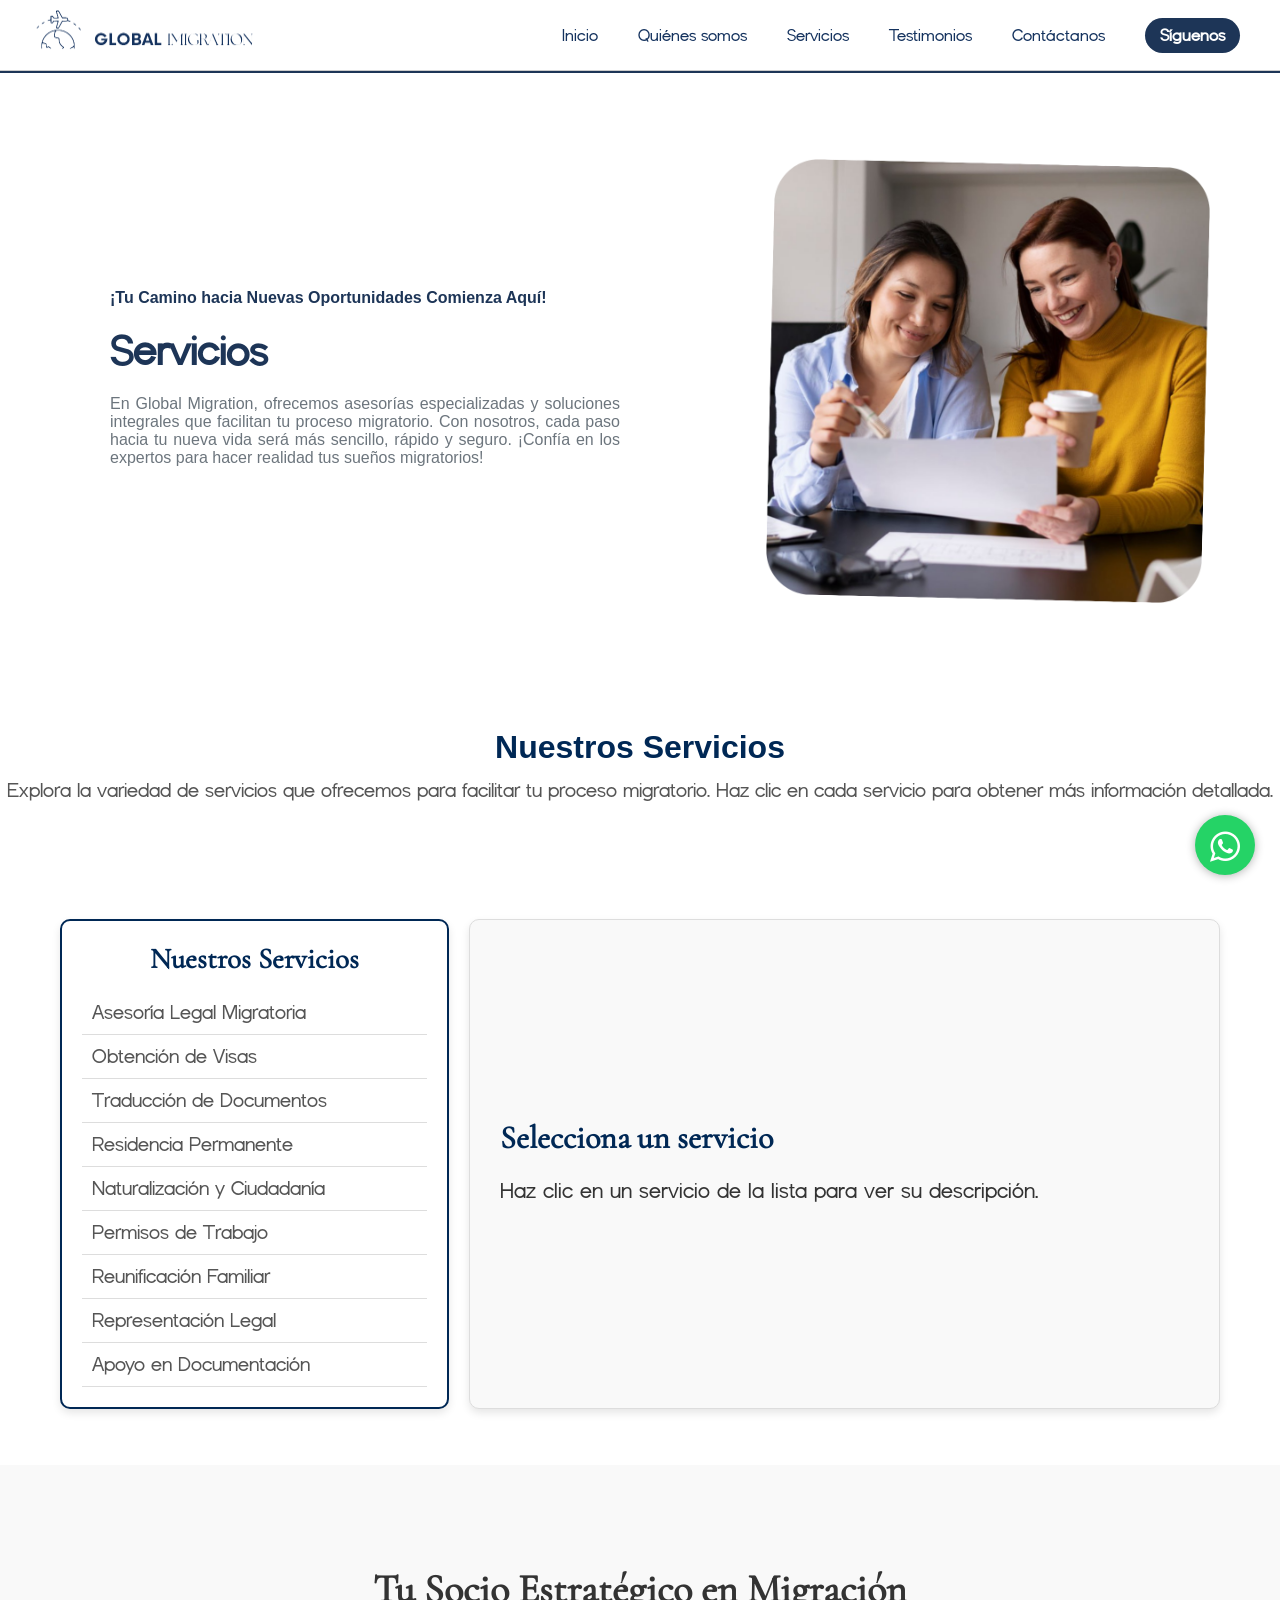
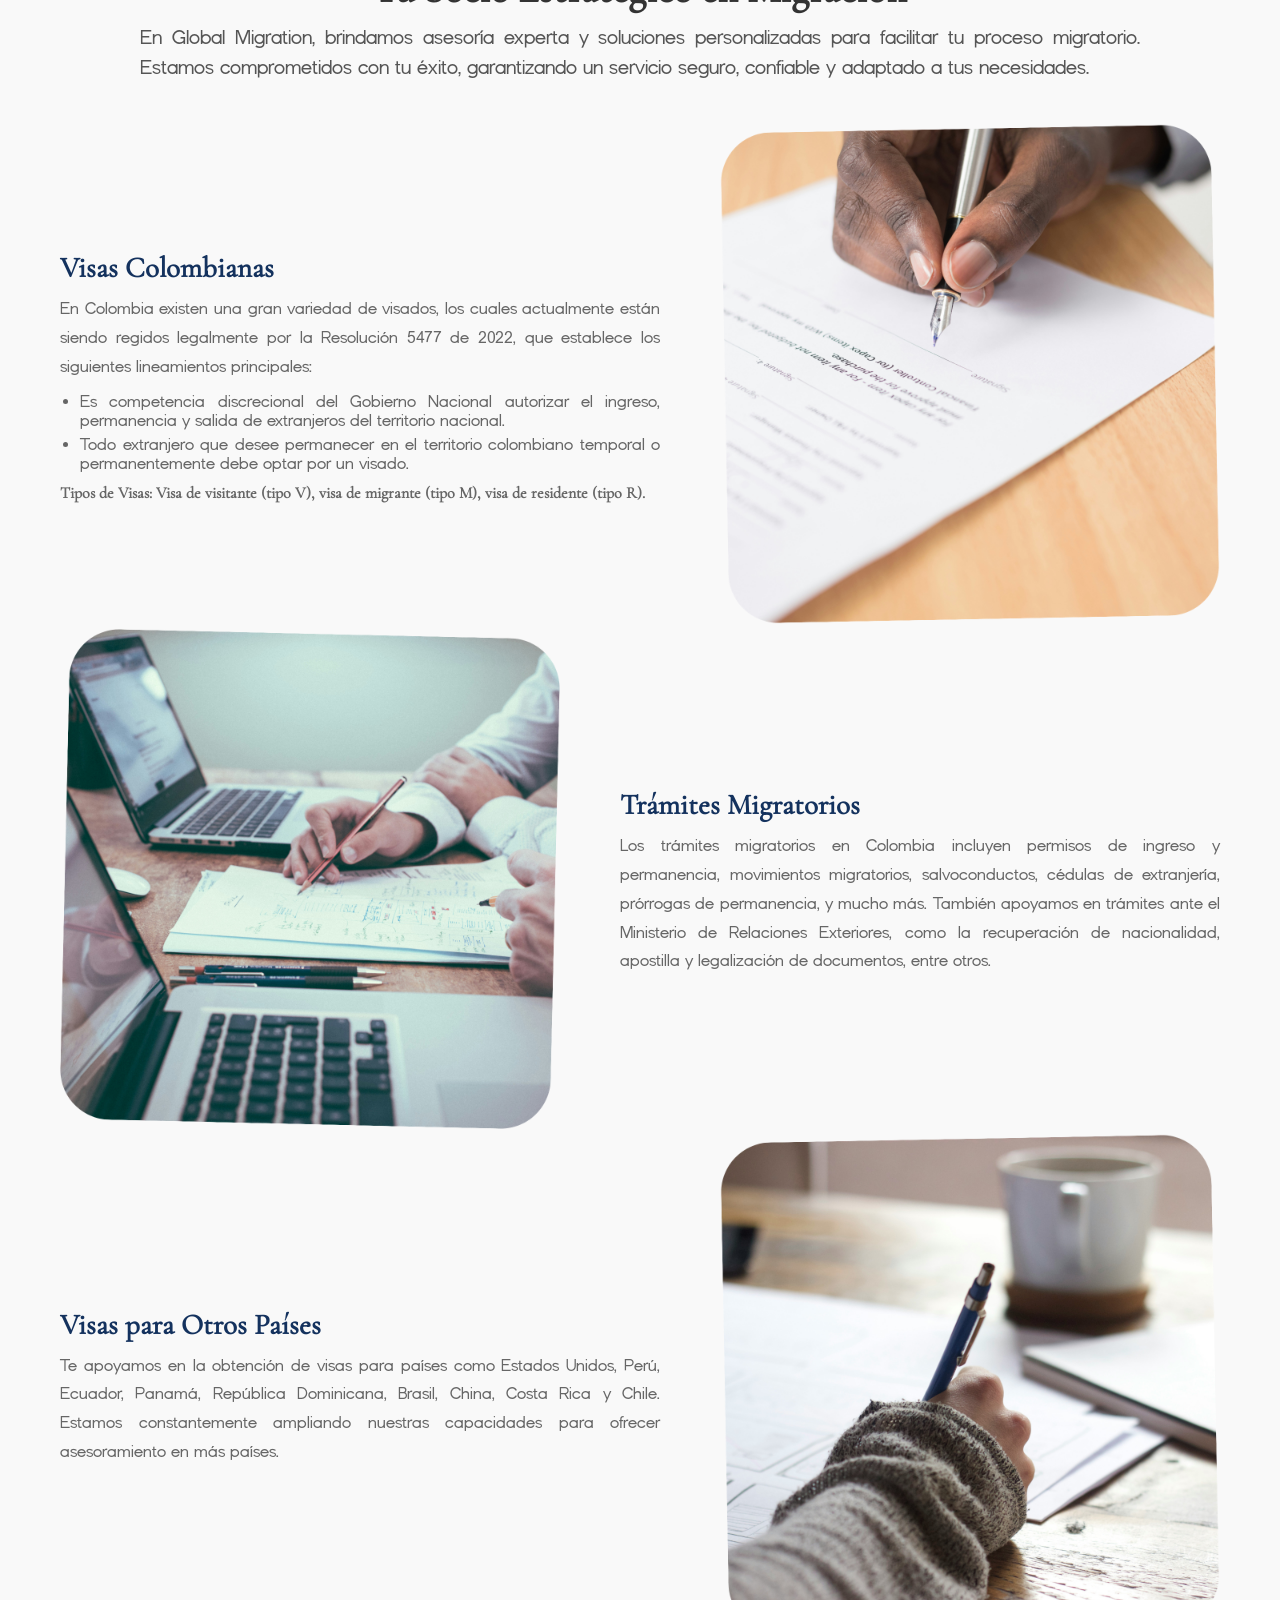
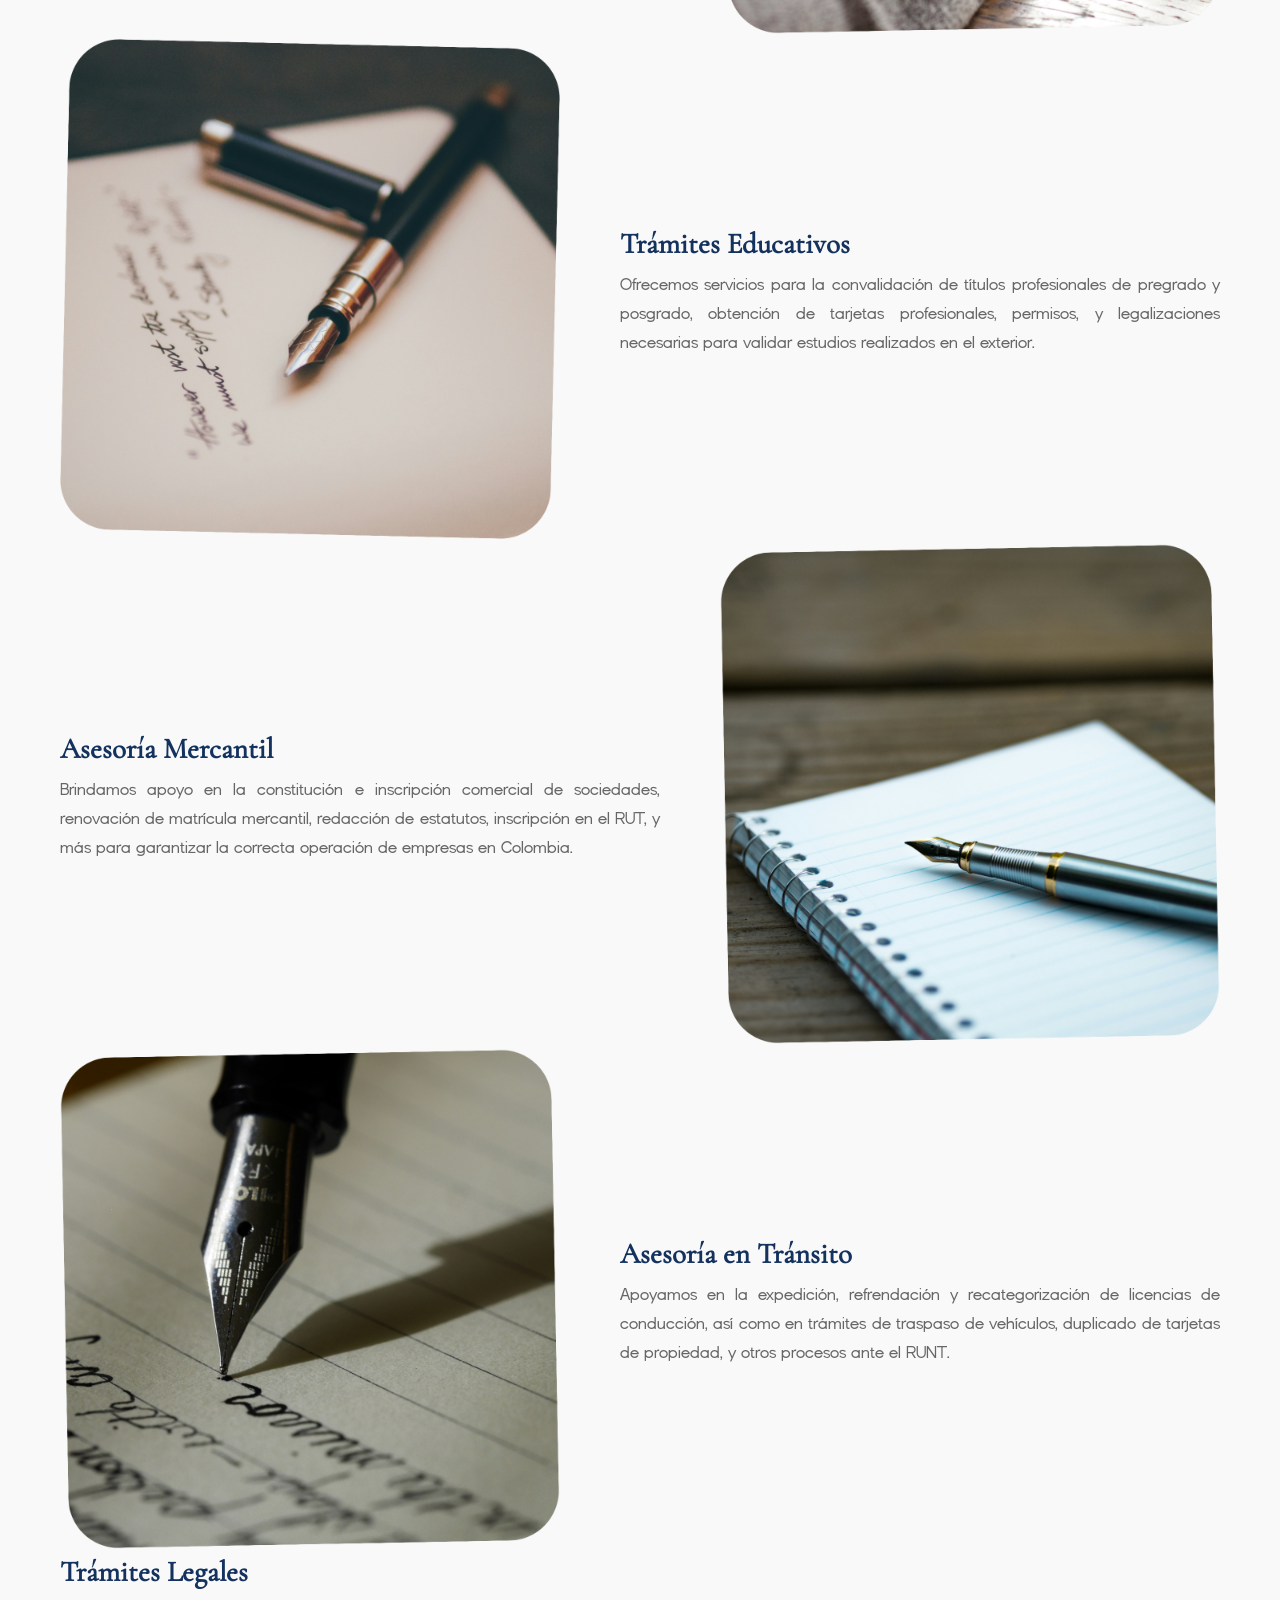
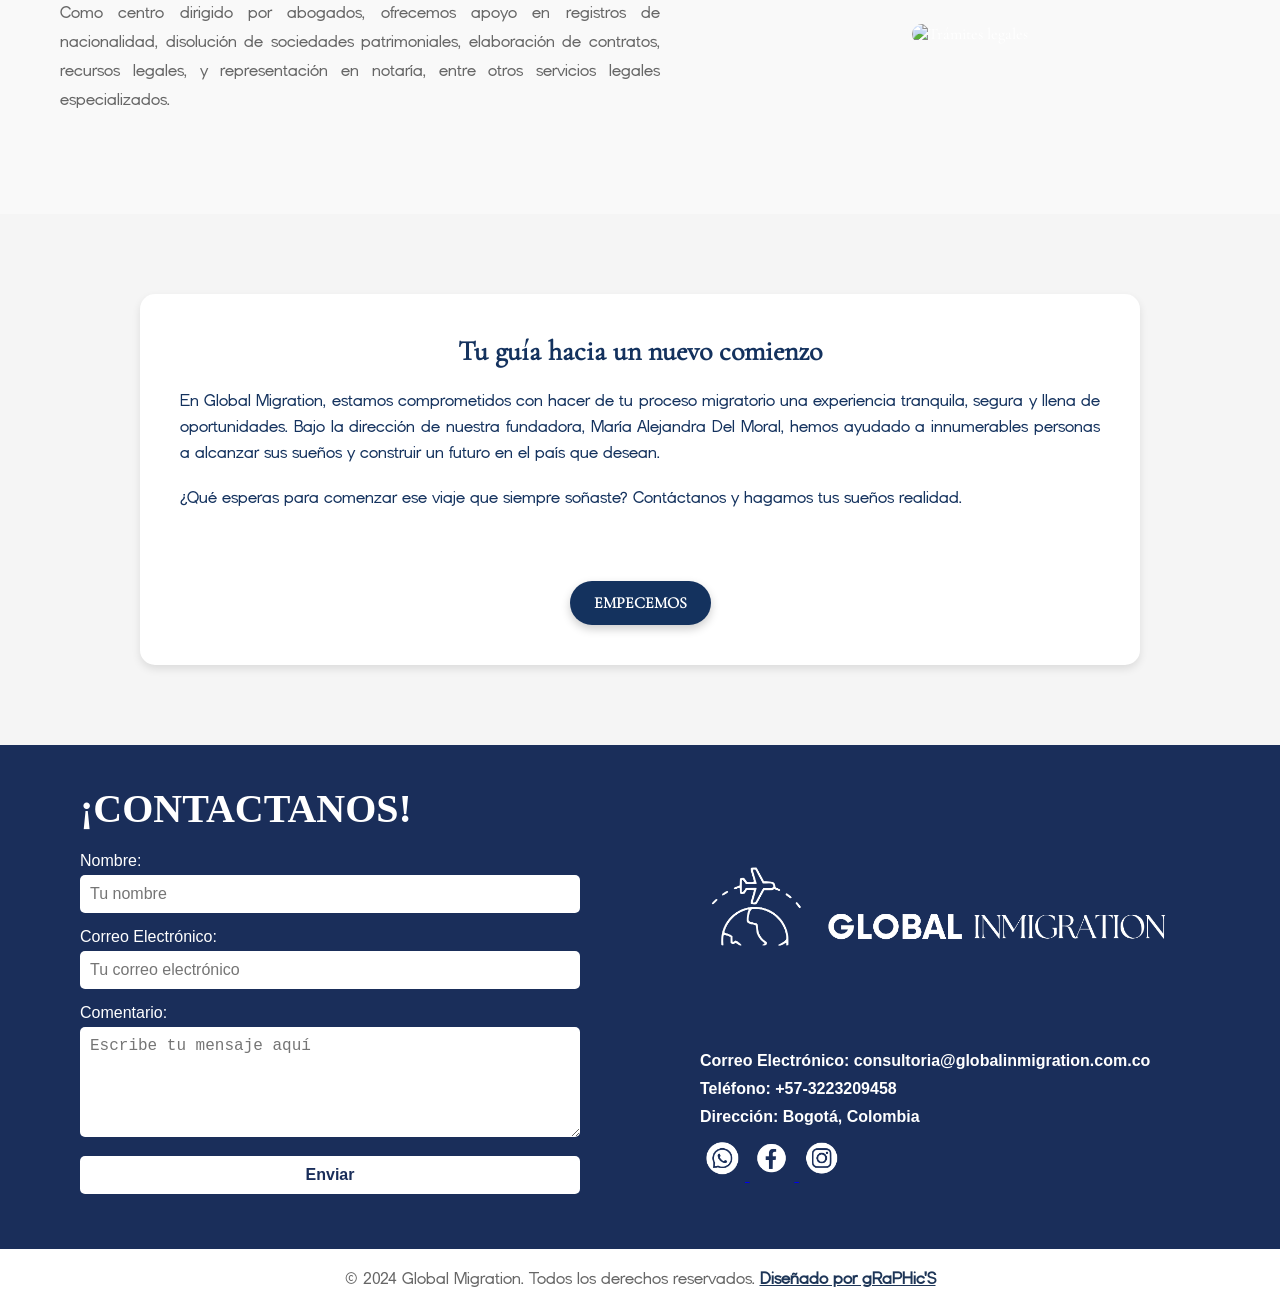
==== GLOBAL-IMIGRATION-main-front/servicio.html @ 71588ff1 "Add files via upload" ====
<!DOCTYPE html>
<html lang="es">
<head>
    <meta charset="UTF-8">
    <meta name="viewport" content="width=device-width, initial-scale=1.0">
    <title>Global Imigration</title>
    <link rel="stylesheet" href="./assets/servicio.css">
    <link rel="stylesheet" href="./assets/ws.css">
    <link rel="stylesheet" href="https://maxcdn.bootstrapcdn.com/font-awesome/4.5.0/css/font-awesome.min.css">
</head>
<body>
    <header>
        <nav class="navbar">
            <!-- Logo -->
            <div class="logo">
                <img href="./index.html" src="./assets/img/Logo.png" alt="Logo de Global Migration">
            </div>
    
            <!-- Icono del menú hamburguesa -->
            <div class="menu-icon" id="menu-icon">
                <span class="bar"></span>
                <span class="bar"></span>
                <span class="bar"></span>
            </div>
    
            <!-- Menú de navegación -->
            <ul class="nav-links" id="nav-links">
                <li><a href="./index.html">Inicio</a></li>
                <li><a href="./somos.html">Quiénes somos</a></li>
                <li><a href="./servicio.html">Servicios</a></li>
                <li><a href="./testimonio.html">Testimonios</a></li>
                <li><a href="./contacto.html">Contáctanos</a></li>
                <!-- Botón "Síguenos" dentro del menú -->
                <li>
                    <a href="https://www.instagram.com/globalinmigration.2018/" class="btn-follow">Síguenos</a>
                </li>
            </ul>            
        </nav>
    </header>
    
    

    <script>
        // Activar y desactivar el menú hamburguesa
        const menuIcon = document.getElementById('menu-icon');
        const navLinks = document.querySelector('.nav-links'); // Selección por clase

        menuIcon.addEventListener('click', () => {
            navLinks.classList.toggle('active'); // Activa el menú
            menuIcon.classList.toggle('open'); // Añade la animación de las barras
        });
    </script>
    
    <a href="https://api.whatsapp.com/message/55MZQV6EBFD6B1?autoload=1&app_absent=0" class="btn-wsp" target="_blank">
        <i class="fa fa-whatsapp icono"></i>
    </a>
    <br></br>
    <!-- Sección de Inicio -->
    <section class="hero">
        <div class="hero-content-custom">
            <h3>¡Tu Camino hacia Nuevas Oportunidades Comienza Aquí!</h3>
            <h1>Servicios</h1>
            <div class="extra-text-bottom">
                En Global Migration, ofrecemos asesorías especializadas y soluciones integrales que facilitan tu proceso migratorio. Con nosotros, cada paso hacia tu nueva vida será más sencillo, rápido y seguro. ¡Confía en los expertos para hacer realidad tus sueños migratorios!

            </div>
        </div>
        <div class="hero-image">
            <img src="assets/img/servicionew1.png" alt="Avión y globo representando migración">
        </div>
    </section>
    <br></br>
    <br></br>
  
    <section id="nuestros-servicios" class="services-section">
        <!-- Título y descripción general -->
        <div class="services-intro">
            <h2 class="section-title">Nuestros Servicios</h2>
            <p class="section-description">
                Explora la variedad de servicios que ofrecemos para facilitar tu proceso migratorio. Haz clic en cada servicio para obtener más información detallada.
            </p>
        </div>
        <br></br>
        <br></br>
        <div class="container">
            <!-- Contenedor general -->
            <div class="services-wrapper">
                <!-- Lista de servicios (lado izquierdo) -->
                <div class="services-list">
                    <h2 class="list-title">Nuestros Servicios</h2>
                    <ul>
                        <li onclick="showService(1)">Asesoría Legal Migratoria</li>
                        <li onclick="showService(2)">Obtención de Visas</li>
                        <li onclick="showService(3)">Traducción de Documentos</li>
                        <li onclick="showService(4)">Residencia Permanente</li>
                        <li onclick="showService(5)">Naturalización y Ciudadanía</li>
                        <li onclick="showService(6)">Permisos de Trabajo</li>
                        <li onclick="showService(7)">Reunificación Familiar</li>
                        <li onclick="showService(8)">Representación Legal</li>
                        <li onclick="showService(9)">Apoyo en Documentación</li>
                    </ul>
                </div>
                <!-- Descripción del servicio (lado derecho) -->
                <div class="service-detail">
                    <h3 id="service-title">Selecciona un servicio</h3>
                    <p id="service-description">Haz clic en un servicio de la lista para ver su descripción.</p>
                </div>
            </div>
        </div>
        <br></br>
    </section>
    
    
    <script>
        // Información de los servicios
        const services = {
            1: {
                title: "Asesoría Legal Migratoria",
                description: "Ofrecemos orientación profesional en todos los aspectos legales relacionados con la migración. Nuestro equipo especializado analiza tu situación específica para brindarte las mejores opciones y acompañarte durante todo el proceso, asegurando que cumplas con los requisitos legales en cada etapa."
            },
            2: {
                title: "Obtención de Visas",
                description: "Te asistimos en la gestión de visas temporales o permanentes, ya sea para estudios, trabajo, turismo o residencia. Nos encargamos de guiarte en la recopilación de documentos necesarios, llenado de formularios y cumplimiento de normativas específicas de cada país."
            },
            3: {
                title: "Traducción de Documentos",
                description: "Proporcionamos traducción certificada y jurada de documentos esenciales como actas de nacimiento, certificados académicos, contratos laborales y más. Garantizamos la precisión y validez de las traducciones para que sean aceptadas por las autoridades migratorias y otros organismos."
            },
            4: {
                title: "Residencia Permanente",
                description: "Te guiamos a través de todos los pasos para obtener la residencia permanente en tu país de destino. Analizamos tus circunstancias personales para ayudarte a elegir el programa más adecuado, preparar la documentación requerida y superar posibles obstáculos legales."
            },
            5: {
                title: "Naturalización y Ciudadanía",
                description: "Te apoyamos en el proceso para convertirte en ciudadano del país que has elegido como tu nuevo hogar. Esto incluye asistencia con exámenes de ciudadanía, entrevistas y preparación de la documentación necesaria, asegurando que cumplas con todos los requisitos legales."
            },
            6: {
                title: "Permisos de Trabajo",
                description: "Te ayudamos a gestionar permisos de trabajo que te permitan ejercer legalmente tu profesión en otro país. Nos aseguramos de que cumplas con las normativas laborales vigentes y te apoyamos en la obtención de permisos específicos para tu sector o industria."
            },
            7: {
                title: "Reunificación Familiar",
                description: "Facilitamos el proceso para reunir a tus seres queridos en tu lugar de residencia. Te ayudamos a tramitar visas familiares, permisos especiales y cualquier requisito necesario para garantizar que puedas estar cerca de tu familia, sin complicaciones legales."
            },
            8: {
                title: "Representación Legal",
                description: "Ofrecemos representación legal en procesos relacionados con migración, ya sea para apelaciones, audiencias o situaciones complejas. Nuestro equipo te protege y defiende tus intereses, asegurando un trato justo en cada procedimiento legal."
            },
            9: {
                title: "Apoyo en Documentación",
                description: "Te asistimos en la recopilación, preparación y presentación de documentos clave para tus trámites migratorios. Nos aseguramos de que toda la información cumpla con los requisitos oficiales, evitando errores que puedan retrasar o afectar el éxito de tu solicitud."
            }
        };
    
        // Función para mostrar el servicio seleccionado
        function showService(serviceId) {
            const serviceTitle = document.getElementById("service-title");
            const serviceDescription = document.getElementById("service-description");
    
            serviceTitle.textContent = services[serviceId].title;
            serviceDescription.textContent = services[serviceId].description;
        }
    </script>
    

    <section id="quienes-somos-nuevo" class="about-section">
        <div class="container">
            <!-- Título central -->
            <h2 class="section-title">Tu Socio Estratégico en Migración</h2>
            <!-- Descripción corta -->
            <p class="section-description">
                En Global Migration, brindamos asesoría experta y soluciones personalizadas para facilitar tu proceso migratorio. Estamos comprometidos con tu éxito, garantizando un servicio seguro, confiable y adaptado a tus necesidades.
            </p>
            <br></br>
    
            <!-- Primera fila: VISAS COLOMBIANAS -->
            <div class="content-wrapper">
                <div class="text-content">
                    <h3>Visas Colombianas</h3>
                    <p>
                        En Colombia existen una gran variedad de visados, los cuales actualmente están siendo regidos legalmente por la Resolución 5477 de 2022, que establece los siguientes lineamientos principales:
                        <ul>
                            <li>Es competencia discrecional del Gobierno Nacional autorizar el ingreso, permanencia y salida de extranjeros del territorio nacional.</li>
                            <li>Todo extranjero que desee permanecer en el territorio colombiano temporal o permanentemente debe optar por un visado.</li>
                        </ul>
                        <strong>Tipos de Visas: Visa de visitante (tipo V), visa de migrante (tipo M), visa de residente (tipo R).</strong>
                    </p>
                </div>
                <div class="image-content">
                    <img src="assets/img/servicionew12.png" alt="Tipos de visas colombianas">
                </div>
            </div>
    
            <!-- Segunda fila: TRÁMITES MIGRATORIOS -->
            <div class="content-wrapper reverse-layout">
                <div class="image-content">
                    <img src="assets/img/servicionew13.png" alt="Trámites migratorios">
                </div>
                <div class="text-content">
                    <h3>Trámites Migratorios</h3>
                    <p>
                        Los trámites migratorios en Colombia incluyen permisos de ingreso y permanencia, movimientos migratorios, salvoconductos, cédulas de extranjería, prórrogas de permanencia, y mucho más.
                        También apoyamos en trámites ante el Ministerio de Relaciones Exteriores, como la recuperación de nacionalidad, apostilla y legalización de documentos, entre otros.
                    </p>
                </div>
            </div>
    
            <!-- Tercera fila: VISAS PARA OTROS PAÍSES -->
            <div class="content-wrapper">
                <div class="text-content">
                    <h3>Visas para Otros Países</h3>
                    <p>
                        Te apoyamos en la obtención de visas para países como Estados Unidos, Perú, Ecuador, Panamá, República Dominicana, Brasil, China, Costa Rica y Chile. Estamos constantemente ampliando nuestras capacidades para ofrecer asesoramiento en más países.
                    </p>
                </div>
                <div class="image-content">
                    <img src="assets/img/servicionew14.png" alt="Visas internacionales">
                </div>
            </div>
    
            <!-- Cuarta fila: TRÁMITES EDUCATIVOS -->
            <div class="content-wrapper reverse-layout">
                <div class="image-content">
                    <img src="assets/img/servicionew15.png" alt="Trámites educativos">
                </div>
                <div class="text-content">
                    <h3>Trámites Educativos</h3>
                    <p>
                        Ofrecemos servicios para la convalidación de títulos profesionales de pregrado y posgrado, obtención de tarjetas profesionales, permisos, y legalizaciones necesarias para validar estudios realizados en el exterior.
                    </p>
                </div>
            </div>
    
            <!-- Quinta fila: ASESORÍA MERCANTIL -->
            <div class="content-wrapper">
                <div class="text-content">
                    <h3>Asesoría Mercantil</h3>
                    <p>
                        Brindamos apoyo en la constitución e inscripción comercial de sociedades, renovación de matrícula mercantil, redacción de estatutos, inscripción en el RUT, y más para garantizar la correcta operación de empresas en Colombia.
                    </p>
                </div>
                <div class="image-content">
                    <img src="assets/img/servicionew16.png" alt="Asesoría mercantil">
                </div>
            </div>
    
            <!-- Sexta fila: ASESORÍA EN TRÁNSITO -->
            <div class="content-wrapper reverse-layout">
                <div class="image-content">
                    <img src="assets/img/servicionew17.png" alt="Asesoría en tránsito">
                </div>
                <div class="text-content">
                    <h3>Asesoría en Tránsito</h3>
                    <p>
                        Apoyamos en la expedición, refrendación y recategorización de licencias de conducción, así como en trámites de traspaso de vehículos, duplicado de tarjetas de propiedad, y otros procesos ante el RUNT.
                    </p>
                </div>
            </div>
    
            <!-- Séptima fila: TRÁMITES LEGALES -->
            <div class="content-wrapper">
                <div class="text-content">
                    <h3>Trámites Legales</h3>
                    <p>
                        Como centro dirigido por abogados, ofrecemos apoyo en registros de nacionalidad, disolución de sociedades patrimoniales, elaboración de contratos, recursos legales, y representación en notaría, entre otros servicios legales especializados.
                    </p>
                </div>
                <div class="image-content">
                    <img src="assets/img/servicionew18.png" alt="Trámites legales">
                </div>
            </div>
        </div>
    </section>
    
    
    <section id="nuestra-fundadora" class="founder-section">
        <div class="container">
            <!-- Contenedor de la tarjeta -->
            <div class="card-wrapper">
                <!-- Texto a la derecha -->
                <div class="card-text">
                    <h3>Tu guía hacia un nuevo comienzo</h3>
                    <p>
                        En Global Migration, estamos comprometidos con hacer de tu proceso migratorio una experiencia tranquila, segura y llena de oportunidades. Bajo la dirección de nuestra fundadora, María Alejandra Del Moral, hemos ayudado a innumerables personas a alcanzar sus sueños y construir un futuro en el país que desean.
                    </p>
                    <p>
                        ¿Qué esperas para comenzar ese viaje que siempre soñaste? Contáctanos y hagamos tus sueños realidad.
                    </p>
                    <br></br>
                    <a href="https://www.instagram.com/globalinmigration.2018/" class="btn-primary">Empecemos</a>
                </div>
            </div>
        </div>
    </section>

    <section id="footer">
        <div id="contac">
            <h2>¡CONTACTANOS!</h2>
            <form action="#" method="post">
                <label for="nombre">Nombre:</label>
                <input type="text" id="nombre" name="nombre" placeholder="Tu nombre" required>

                <label for="email">Correo Electrónico:</label>
                <input type="email" id="email" name="email" placeholder="Tu correo electrónico" required>

                <label for="mensaje">Comentario:</label>
                <textarea id="mensaje" name="mensaje" placeholder="Escribe tu mensaje aquí" rows="5"></textarea>

                <input type="submit" value="Enviar">
            </form>
        </div>
        <div class="info">
            <img src="./assets/img/global-logo-blanco.png" alt="Global Migration" class="logob">
            <h4>Correo Electrónico: consultoria@globalinmigration.com.co</h4>
            <h4>Teléfono: +57-3223209458</h4>
            <h4>Dirección: Bogotá, Colombia</h4>
        
            <!-- Enlaces a redes sociales -->
            <a href="https://api.whatsapp.com/message/55MZQV6EBFD6B1?autoload=1&app_absent=0" target="_blank">
                <img src="./assets/img/ws.png" alt="WhatsApp" class="ico">
            </a>
            <a href="https://www.facebook.com/globalinmigration" target="_blank">
                <img src="./assets/img/fb.png" alt="Facebook" class="ico">
            </a>
            <a href="https://www.instagram.com/globalinmigration.2018/" target="_blank">
                <img src="./assets/img/ig.png" alt="Instagram" class="ico">
            </a>
        </div>
    </section>


    <!-- Nueva sección con fondo blanco para el copyright -->
    <section id="footer-copyright">
        <div class="footer-content">
            <p>&copy; 2024 Global Migration. Todos los derechos reservados. <a href="https://www.instagram.com/graphics.its/" target="_blank">Diseñado por gRaPHic'S</a></p>
        </div>
    </section>

</body>
</html>
---- GLOBAL-IMIGRATION-main-front/assets/servicio.css ----
@font-face {
    font-family: "titulos";
    src: url("./fonts/newtitle/MaximaNouva-Regular-BF66ecec96953e0.otf");
}
@font-face {
    font-family: "parrafos";
    src: url("../assets/fonts/newtitle/CormorantGaramond-Regular.ttf");
}

* {
    margin: 0;
    padding: 0;
    box-sizing: border-box;
}

#contac{
    margin-top: 400px;
    margin-left: 155px;
}

.navbar {
    display: flex;
    justify-content: space-between;
    align-items: center;

    background-color: #fff;
    border-bottom: 1px solid #ccc;
    font-family: parrafos;
}
.logo {
    display: flex;
    align-items: center;
    margin-bottom: 10px;
}

.logo img {
    width: 250px;
    margin-right: 10px;
    margin-left: 15px;
}

.nav-links {
    list-style: none;
    display: flex;
    gap: 20px;
}

.nav-links li {
    display: inline;
}

.nav-links a {
    text-decoration: none;
    font-size: 16px;
    color: #14325e; /* Color azul oscuro */
    transition: color 0.3s ease;
    margin-right: 20px;
}

#home{
    display: flex;
    gap: 450px;
    margin: 50px 20px 20px 20px;
}


h1{
    margin-top: 150px;
    margin-left: 50px;
    text-align: center;
    color: #14325e;
    font-family: "titulos";
    src: url("./fonts/newtitle/MaximaNouva-Regular-BF66ecec96953e0.otf");
}
#home img{
    width: 400px;
    height: 400px;
}

/* Estilos generales */

/* Descripciones */
p, ul {
    font-family: "titulos";
    src: url("./fonts/newtitle/MaximaNouva-Regular-BF66ecec96953e0.otf");
    color: #ffffff;
    text-align: justify;
}

/* Titulos */
.container {
    font-family: "parrafos";
    src: url("../assets/fonts/newtitle/CormorantGaramond-Regular.ttf");
    color: #ffffff;
    max-width: 1200px;
    margin: 0 auto;
    padding: 20px;
}

/* Estilos de la barra de navegación */


.navbar .logo img {
    max-height: 50px;
}

/* Sección Quiénes Somos */
#quienes-somos {
    background: url('./img/fondoazul1.svg') no-repeat center center/cover;
    padding: 600px 0;
    
}


/* Sección Quiénes Somos imagenes una al lado de la otra*/
.our-values {
    text-align: left;
    padding: 0px;
    color: white;
}

.values-container {
    display: flex;
    justify-content: space-around;
    align-items: center;
    margin-top: 20px;
}

.value-item {
    flex-basis: 20%; /* O ajustar según sea necesario */
    text-align: center;
}

.value-item img {
    max-width: 600px; /* Ajusta el tamaño de las imágenes */

    margin-bottom: 10px;
}

.value-item p {
    font-size: 25px;
    font-weight: bold;
    text-align: center;
    margin: 10px;
}


/* Resto del código */
.follow-us {
    margin-bottom: 40px;
}

/* Titulos tamaño*/
.follow-us h2, .about-us h2, .our-values h3, .our-team h3, .our-services h3 {
    margin-bottom: 20px;
    font-size: 60px;
}



.social-links li a {
    color: #002855;
    text-decoration: none;
    font-weight: bold;
}

/* Descripciones tamaño*/
.about-us p {
    max-width: 1500px;
    margin: left;
    font-size: 25px;
}

.our-values, .our-team, .our-services {
    margin-bottom: 40px;
}

.our-values ul, .our-services ul {
    display: flex;
    justify-content: center;
    gap: 20px;
}

.our-team .team-member {
    text-align: center;
    margin-bottom: 10px;
}

.our-team .team-member strong {
    color: #ffffff;
}

/* Estilos para adaptabilidad móvil */
@media (max-width: 768px) {
    .navbar .nav-links {
        flex-direction: column;
        align-items: center;
    }

    .social-links, .our-values ul, .our-services ul {
        flex-direction: column;
    }
}


/* Cartas de los integrantes del equipo */ 
.our-team {
    text-align: left;
    padding: 20px;
    color: white;
}

.team-container {
    display: flex;
    flex-direction: column;
    gap: 40px;
}

.team-member {
    display: flex;
    align-items: center; /* Centra verticalmente */
    gap: 90px; /* Espacio entre la tarjeta y el texto */
}

.card1 {
    width: 290px;
    height: 404px;
    background: linear-gradient(10deg, rgb(52, 142, 233) 0%, #002855 100%);
    border-radius: 16px;
    box-shadow: 0 4px 30px rgba(0, 0, 0, 0.1);
    backdrop-filter: blur(10.5px);
    -webkit-backdrop-filter: blur(10.5px);
    border: 1px solid rgba(255, 255, 255, 0.3);
}

.top {
    background: rgba(255, 255, 255, 0.2);
    border-radius: 16px;
    box-shadow: 0 4px 30px rgba(0, 0, 0, 0.1);
    backdrop-filter: blur(10.5px);
    -webkit-backdrop-filter: blur(10.5px);
    border: 1px solid rgba(255, 255, 255, 0.3);
    width: 290px;
    height: 300px;
}

.top .title {
    color: #fff;
    font-weight: bolder;
    font-size: x-large;
    margin-left: 10px;
    margin-top: 90%;
}

.card1 .desc {
    color: #fff;
    opacity: 75%;
    font-size: small;
    font-weight: lighter;
    margin-left: 10px;
    margin-top: 2%;
}

/* Información a la derecha de la tarjeta */
.team-info {
    max-width: 500px; /* Ajusta el ancho del texto */
}

.team-info h4 {
    font-size: 24px;
    margin-bottom: 10px;
    color: #fff;
}

.team-info p {
    font-size: 20px;
    color: rgba(255, 255, 255, 0.75);
}

/* Sección de Nuestros Servicios */ 
.our-services {
    text-align: center;
    padding: 20px;
    color: #002855;
}

/* General card container styling */
.service-cards {
    display: flex;
    justify-content: space-between;
    flex-wrap: wrap;
    gap: 15px;
    padding: 20px;
}

/* Individual card styling */
.card2 {
    background-color: #f5f5f5;
    background: linear-gradient(10deg, #ffffff 0%, #ffffff 100%);
    border-radius: 10px;
    box-shadow: 0 4px 6px rgba(0, 0, 0, 0.387);
    padding: 10px 25px;
    text-align: center;
    width: 30%; /* Adjust the width for a rectangular shape */
    height: 215px; /* Set a fixed height */
    display: flex;
    flex-direction: row;
    align-items: center;
    justify-content: left;
    transition: transform 0.3s, box-shadow 0.3s;
    margin-bottom: 45px; /* Esto añade un espacio entre las filas */
}

/* Contenedor de las tarjetas */
.card-container {
    display: flex;
    flex-wrap: wrap;
    justify-content: space-between; /* Añade espacio entre las tarjetas */
    gap: 20px; /* Espacio entre las tarjetas */
    row-gap: 30px; /* Añade espacio entre las filas de tarjetas */
}


/* Image styling */
.card2 img {
    width: 100px;
    height: 100px;
    margin-bottom: 5px;
}

/* Text styling */
.card2 p {
    font-family: "titulos";
    src: url("./fonts/newtitle/MaximaNouva-Regular-BF66ecec96953e0.otf");
    padding: 15px;
    font-size: 20px;
    font-weight: 600;
    justify-content: center; /* Revisar */
    color: #002855;
}

/* Hover effect for cards */
.card2:hover {
    transform: translateY(-5px);
    box-shadow: 0 6px 12px rgba(0, 0, 0, 0.787);
}



/* Boton siguenos */ 

.button {
    font-family: "titulos";
    src: url("./fonts/newtitle/MaximaNouva-Regular-BF66ecec96953e0.otf");
    position: relative;
    transition: all 0.3s ease-in-out;
    box-shadow: 0px 10px 20px #002855;
    padding-block: 0.5rem;
    padding-inline: 1.25rem;
    background-color: #ffffff;
    border-radius: 9999px;
    display: flex;
    align-items: right;
    justify-content: right;
    color: #002855;
    gap: 10px;
    font-weight: bold;
    border: 3px solid #7e7e7e4d;
    outline: none;
    overflow: hidden;
    font-size: 20px;
    cursor: pointer;
    margin-top: -115px; /* Ajusta la distancia de el fondo azul con el boton */
  }
  
  .icon {
    width: 1010px;
    height: 24px;
    transition: all 0.3s ease-in-out;
  }
  
  .button:hover {
    transform: scale(1.05);
    border-color: rgba(106, 106, 106, 0.6);
  }
  
  .button:hover .icon {
    transform: translate(4px);
  }
  
  .button:hover::before {
    animation: shine 1.5s ease-out infinite;
  }
  
  .button::before {
    content: "";
    position: absolute;
    width: 100px;
    height: 100%;
    background-image: linear-gradient(
      120deg,
      rgba(108, 108, 108, 0) 30%,
      rgba(114, 114, 114, 0.8),
      rgba(131, 131, 131, 0) 70%
    );
    top: 0;
    left: -100px;
    opacity: 0.6;
  }

  
  @keyframes shine {
    0% {
      left: -100px;
    }
  
    60% {
      left: 100%;
    }
  
    to {
      left: 100%;
    }
  }

  /* Para ser responsive */ 
  
  /* Global Settings */
html {
    font-size: 16px;
}

/* Responsive for small devices */
@media (max-width: 768px) {
    .navbar {
        flex-direction: column;
        align-items: center;
    }

    .nav-links {
        flex-direction: column;
        gap: 10px;
        padding: 10px 0;
    }

    #home {
        flex-direction: column;
        align-items: center;
        gap: 30px;
    }

    #home img {
        width: 80%;
        height: auto;
    }

    h1 {
        font-size: 28px;
        text-align: center;
        margin-top: 20px;
    }

    .container {
        padding: 10px;
    }

    .service-box, .team-card {
        width: 100%;
        margin: 20px 0;
    }

    .services-grid {
        grid-template-columns: 1fr;
    }

    .team-container {
        flex-direction: column;
        align-items: center;
    }

    .button {
        font-size: 20px;
        padding: 8px 15px;
    }
}

/* Responsive for tablets and medium devices */
@media (min-width: 769px) and (max-width: 1024px) {
    .navbar {
        justify-content: space-between;
    }

    #home {
        flex-direction: row;
        gap: 100px;
    }

    .services-grid {
        grid-template-columns: repeat(2, 1fr);
    }

    .team-container {
        justify-content: center;
        gap: 20px;
    }

    .button {
        font-size: 22px;
    }
}

/* Responsive for larger screens */
@media (min-width: 1025px) {
    .navbar {
        justify-content: space-between;
    }

    .services-grid {
        grid-template-columns: repeat(3, 1fr);
    }

    .team-container {
        justify-content: space-around;
        gap: 40px;
    }

    .button {
        font-size: 25px;
    }
}

/* Estilos globales */
body {
    font-family: 'Arial', sans-serif;
    margin: 0;
    padding: 0;
    color: #1d3557;
  }
  
  header {
    background-color: #fff;
    border-bottom: 2px solid #1d3557;
  }
  
  nav {
    display: flex;
    justify-content: space-between;
    align-items: center;
    padding: 10px 20px;
  }
  
  .logo {
    display: flex;
    align-items: center;
    gap: 8px;
  }
  
  .logo img {
    height: 40px;
  }
  
  .menu {
    display: flex;
    list-style: none;
    gap: 15px;
  }
  
  .menu li a {
    text-decoration: none;
    color: #1d3557;
    font-weight: bold;
  }
  
  .follow-btn {
    display: flex;
    align-items: center;
  }
  
  .btn-follow {
    text-decoration: none;
    padding: 8px 15px;
    background-color: #1d3557; /* Fondo azul */
    color: #fff !important; /* Fuerza el texto blanco */
    border-radius: 50px;
    font-weight: bold;
    font-size: 14px;
    text-align: center; /* Asegura que el texto esté centrado */
}
  
  main {
    padding: 20px;
  }
  
  .hero {
    display: flex;
    justify-content: space-between;
    align-items: center;
    margin: 40px 0;
  }
  
  .hero-content-custom {
    max-width: 50%;
    padding-left: 50px; /* Ajusta este valor según necesites */
}
  
  .hero-content-custom h1 {
    font-size: 2.5em;
    color: #1d3557;
    margin: 10px 0;
  }
  
  .hero-content-custom h3 {
    font-size: 1em;
    font-weight: bold;
  }
  
  .hero-content-custom p {
    margin: 15px 0;
  }
  
  .hero-content-custom .btn-primary {
    padding: 10px 20px;
    background-color: #1d3557;
    color: #fff;
    border: none;
    border-radius: 5px;
    font-size: 16px;
    cursor: pointer;
  }
  
  .hero-content-custom .extra-text-top,
  .hero-content-custom .extra-text-bottom {
    font-size: 16px;
    color: #6c757d;
    margin: 10px 0;
  }
  
  .hero-image img {
    max-width: 100%;
    height: auto;
  }
  
  .about-us {
    padding: 200px 40px; /* Reduce el padding global */
    text-align: justify;
    color: #ffffff;
}

.about-us p {
    margin-bottom: 20px; /* Ajusta la separación entre párrafos */
    font-size: 20px;
    line-height: 1.8; /* Ajusta la altura de línea */
}

/* Estilos generales de la sección */
.about-section {
    padding: 80px 20px;
    background-color: #f9f9f9; /* Fondo suave */
    text-align: center;
}

.about-section .section-title {
    font-size: 2.5rem;
    font-weight: bold;
    color: #333;
    margin-bottom: 10px;
}

.about-section .section-description {
    font-size: 1.2rem;
    color: #555;
    margin-bottom: 40px;
    line-height: 1.6;
    max-width: 1000px; /* Limitar ancho para buena lectura */
    margin: 0 auto;
}

/* Contenedor del texto e imagen */
.content-wrapper {
    display: flex;
    flex-wrap: wrap;
    align-items: center;
    justify-content: space-between;
    gap: 20px;
}

/* Texto alineado a la izquierda */
.text-content {
    flex: 1;
    text-align: left;
    max-width: 600px;
}

.text-content h3 {
    font-size: 1.8rem;
    color: #14325e;
    margin-bottom: 10px;
}

.text-content p {
    font-size: 1rem;
    color: #666;
    line-height: 1.8;
}

/* Imagen alineada a la derecha */
.image-content {
    flex: 1;
    max-width: 500px;
}

.image-content img {
    width: 100%;
    border-radius: 10px;

}

/* Estilos generales de la sección */
.founder-section {
    padding: 60px 20px;
    background-color: #f5f5f5;
    text-align: center;
}

.founder-section .section-title {
    font-size: 2.5rem;
    font-weight: bold;
    color: #333;
    margin-bottom: 10px;
}

.founder-section .section-description {
    font-size: 1.2rem;
    color: #555;
    margin-bottom: 40px;
    line-height: 1.6;
    max-width: 800px;
    margin: 0 auto;
}

/* Estilos de la tarjeta */
.card-wrapper {
    display: flex;
    flex-wrap: wrap;
    align-items: center;
    background-color: #fff;
    box-shadow: 0 4px 8px rgba(0, 0, 0, 0.1);
    border-radius: 15px;
    overflow: hidden;
    max-width: 1000px;
    margin: 0 auto;
}

.card-image {
    flex: 1;
    max-width: 400px;
}

.card-image img {
    width: 100%;
    height: auto;
    border-radius: 0 15px 15px 0; /* Esquinas redondeadas solo en los lados internos */
}

.card-text {
    flex: 2;
    padding: 20px;
    text-align: left;
}

.card-text h3 {
    font-size: 1.8rem;
    color: #333;
    margin-bottom: 10px;
}

.card-text p {
    font-size: 1rem;
    color: #666;
    line-height: 1.8;
}


/* Estilos generales de la sección */
.contact-section {
    padding: 60px 20px;
    background-color: #f9f9f9;
    text-align: center;
}

.contact-section .section-title {
    font-size: 2.5rem;
    font-weight: bold;
    color: #333;
    margin-bottom: 10px;
}

.contact-section .section-description {
    font-size: 1.2rem;
    color: #555;
    margin-bottom: 40px;
    line-height: 1.6;
    max-width: 800px;
    margin: 0 auto;
}

/* Tarjeta de contacto */
.card-wrapper {
    display: flex;
    flex-wrap: wrap;
    gap: 20px;
    justify-content: space-between;
    background-color: #fff;
    box-shadow: 0 4px 8px rgba(0, 0, 0, 0.1);
    border-radius: 15px;
    padding: 20px;
    max-width: 1000px;
    margin: 0 auto;
}

/* Información de contacto */
.contact-info {
    flex: 1;
    text-align: left;
    padding: 10px 20px;
}

.contact-info h3 {
    font-size: 1.8rem;
    color: #333;
    margin-bottom: 15px;
}

.contact-info p {
    font-size: 1rem;
    color: #666;
    line-height: 1.8;
    margin: 5px 0;
}

/* Formulario de contacto */
.contact-form {
    flex: 1;
    padding: 10px 20px;
}

.contact-form h3 {
    font-size: 1.8rem;
    color: #333;
    margin-bottom: 15px;
}

.contact-form form {
    display: flex;
    flex-direction: column;
    gap: 15px;
}

.contact-form input,
.contact-form textarea {
    width: 100%;
    padding: 10px;
    border: 1px solid #ddd;
    border-radius: 5px;
    font-size: 1rem;
}

.contact-form button {
    padding: 10px 20px;
    background-color: #007bff;
    color: #fff;
    font-size: 1rem;
    border: none;
    border-radius: 5px;
    cursor: pointer;
    transition: background-color 0.3s ease;
}

.contact-form button:hover {
    background-color: #0056b3;
}


/* Estilo general del footer */
#footer {
    background-color: #1A2E5A; /* Azul oscuro */
    color: #ffffff; /* Texto blanco */
    padding: 40px 20px;
    display: flex;
    justify-content: space-around;
    flex-wrap: wrap;
}

/* Sección de formulario de contacto */
#contac {
    flex: 1;
    max-width: 500px;
    margin: 0 20px;
}

#contac h2 {
    font-size: 2.5rem;
    font-weight: bold;
    margin-bottom: 20px;
    text-align: left;
    font-family: 'Georgia', serif;
}

#contac form label {
    font-size: 1rem;
    margin-bottom: 5px;
    display: block;
    font-family: 'Arial', sans-serif;
}

#contac form input,
#contac form textarea {
    width: 100%;
    padding: 10px;
    margin-bottom: 15px;
    border: none;
    border-radius: 5px;
    font-size: 1rem;
}

#contac form input[type="submit"] {
    background-color: #ffffff;
    color: #1A2E5A;
    font-weight: bold;
    padding: 10px 20px;
    border: none;
    border-radius: 5px;
    cursor: pointer;
    transition: background-color 0.3s ease;
}

#contac form input[type="submit"]:hover {
    background-color: #d1d1d1;
}

/* Sección de información de contacto */
.info {
    flex: 1;
    max-width: 500px;
    margin: 0 20px;
    text-align: left;
}

.info h4 {
    font-size: 1rem;
    margin-bottom: 10px;
    font-family: 'Arial', sans-serif;
}

/* Logo principal dentro del footer */
.logob {
    width: 500px; /* Tamaño aumentado del logo */
    margin-bottom: 30px; /* Espaciado adicional debajo del logo */
}


.ico {
    width: 35px;
    margin: 5px;
    cursor: pointer;
}

/* Ajuste responsivo */
@media screen and (max-width: 768px) {
    #footer {
        flex-direction: column;
        align-items: center;
        text-align: center;
    }

    #contac {
        max-width: 100%;
        margin: 20px 0;
    }

    .info h4, .info img {
        text-align: center;
    }
}

/* Estilo para el título y la descripción de la sección */
.services-intro {
    text-align: center;
    margin-bottom: 20px;
    display: flex;
    flex-direction: column;
    align-items: center;
    justify-content: center;
}


.services-intro .section-title {
    font-size: 2rem;
    font-weight: bold;
    color: #002855; /* Azul de Global Immigration */
    margin-bottom: 10px;
}

.services-intro .section-description {
    font-size: 1.2rem;
    color: #555; /* Gris para un contraste suave */
    line-height: 1.6;
}

.services-wrapper {
    display: flex;
    gap: 20px;
    max-width: 1200px;
    width: 100%;
    align-items: stretch; /* Asegura que ambos rectángulos mantengan proporciones */
}

.services-list {
    flex: 1; /* Mantiene un tamaño proporcional más pequeño */
    background-color: #ffffff;
    border: 2px solid #002855; /* Azul de Global Migration */
    border-radius: 10px;
    padding: 20px;
    box-shadow: 0 4px 8px rgba(0, 0, 0, 0.1);
    display: flex;
    flex-direction: column;
    justify-content: space-between; /* Espaciado uniforme en el contenido */
}

.services-list .list-title {
    font-size: 1.8rem;
    margin-bottom: 15px;
    color: #002855;
    text-align: center;
}

.services-list ul {
    list-style: none;
    padding: 0;
    margin: 0;
    flex-grow: 1; /* Asegura que la lista ocupe espacio proporcional */
}

.services-list li {
    font-size: 1.2rem;
    color: #555555;
    padding: 10px;
    cursor: pointer;
    transition: background-color 0.3s, color 0.3s;
    border-bottom: 1px solid #ddd;
}

.services-list li:hover {
    background-color: #002855;
    color: #ffffff;
}

.service-detail {
    flex: 2; /* Aumenta el ancho del rectángulo de las descripciones */
    background-color: #f9f9f9;
    border-radius: 10px;
    padding: 30px; /* Más espacio interno para comodidad de lectura */
    box-shadow: 0 4px 8px rgba(0, 0, 0, 0.1);
    border: 1px solid #ddd;
    display: flex;
    flex-direction: column;
    justify-content: center; /* Centra el contenido verticalmente */
}

.service-detail h3 {
    font-size: 2rem; /* Título más prominente */
    color: #002855;
    margin-bottom: 15px;
}

.service-detail p {
    font-size: 1.3rem; /* Letra más grande para mejor lectura */
    line-height: 1.8;
    color: #333333;
}


/* Contenedor principal */
.hero {
    display: flex;
    justify-content: space-between; /* Espaciado uniforme entre el texto y la imagen */
    align-items: center;
    margin: 40px auto; /* Espaciado superior e inferior con centrado */
    max-width: 1200px; /* Limitar el ancho total de la sección */
    padding: 0 20px; /* Espaciado interno a los lados */
}

/* Estilos para el contenido */
.hero-content-custom {
    max-width: 50%; /* Ocupa el 50% del ancho disponible */
    text-align: justify; /* Justifica el texto */
    padding-right: 20px; /* Espaciado derecho para separar de la imagen */
}

.hero-content-custom h1 {
    font-size: 2.5em; /* Ajuste del tamaño del título */
    color: #1d3557; /* Color del título */
    text-align: justify; /* Justifica el texto */
    margin: 20px 0; /* Margen para separación superior/inferior */
}

.hero-content-custom p {
    font-size: 1em; /* Tamaño del texto del párrafo */
    line-height: 1.6; /* Espaciado entre líneas */
    color: #333; /* Color gris oscuro para mayor legibilidad */
    margin: 10px 0; /* Separación entre párrafos */
}

/* Botón de acción */
.hero-content-custom .btn-primary {
    padding: 12px 24px; /* Tamaño del botón */
    background-color: #1d3557; /* Color azul oscuro */
    color: #fff; /* Texto blanco */
    border: none; /* Sin bordes */
    border-radius: 5px; /* Bordes redondeados */
    text-transform: uppercase; /* Texto en mayúsculas */
    font-size: 16px; /* Tamaño del texto */
    margin-top: 20px; /* Espaciado superior */
    cursor: pointer; /* Mano clickeable */
    transition: background-color 0.3s ease; /* Efecto de transición */
}

.hero-content-custom .btn-primary:hover {
    background-color: #457b9d; /* Color más claro al pasar el mouse */
}

/* Imagen */
.hero-image {
    max-width: 40%; /* Ocupa el 40% del ancho disponible */
}

.hero-image img {
    max-width: 100%; /* Imagen adaptada al contenedor */
    height: auto; /* Escala proporcional */
    border-radius: 10px; /* Bordes redondeados */
    padding: 10px; /* Espaciado interno */
}

.text-content ul {
    color: #666; /* Color gris para el texto */
    font-size: 1rem; /* Ajusta el tamaño del texto si es necesario */
    margin: 10px 0;
    padding-left: 20px; /* Sangría para que las viñetas se vean bien */
}

.text-content li {
    margin-bottom: 5px; /* Espaciado entre los elementos de la lista */
}

.text-content strong {
    color: #666; /* Gris para el texto dentro de <strong> */
}


/* Texto de la tarjeta */
.card-text {
    text-align: center; /* Centrar todo el contenido, incluido el botón */
}

.card-text h3 {
    font-size: 28px; /* Tamaño del título */
    color: #14325e; /* Color azul oscuro */
    font-weight: bold;
    margin-bottom: 20px;
}

.card-text p {
    font-size: 16px;
    color: #14325e; /* Texto azul oscuro */
    line-height: 1.6;
    margin-bottom: 20px;
    text-align: justify; /* Solo justificar el texto */
}

/* Botón */
.card-text .btn-primary {
    display: inline-block;
    background-color: #14325e; /* Azul oscuro */
    color: #ffffff; /* Texto blanco */
    padding: 12px 24px;
    font-size: 16px;
    font-weight: bold;
    border: none;
    border-radius: 25px; /* Botón redondeado */
    text-transform: uppercase; /* Texto en mayúsculas */
    cursor: pointer;
    transition: background-color 0.3s ease, transform 0.2s ease;
    box-shadow: 0px 4px 10px rgba(0, 0, 0, 0.2); /* Sombra para el botón */
    text-decoration: none; /* Sin subrayado */
    margin-top: 10px; /* Espaciado con los elementos superiores */
}

.card-text .btn-primary:hover {
    background-color: #0f2a4b; /* Azul más oscuro al pasar el mouse */
    transform: scale(1.05); /* Efecto de zoom leve */
}

/* Descripción debajo del título */
.services-description {
    color: #14325e; /* Azul oficial de Global Migration */
    font-size: 16px;
    line-height: 1.6;
    margin-bottom: 20px;
    text-align: justify;
}

.custom-button {
    display: inline-block;
    padding: 12px 24px;
    background-color: #1b3c69; /* Color azul oscuro */
    color: #fff;
    text-align: center;
    text-decoration: none;
    border-radius: 30px; /* Bordes redondeados */
    box-shadow: 0 4px 6px rgba(0, 0, 0, 0.1); /* Sombra */
    font-weight: bold;
    transition: background-color 0.3s ease, transform 0.3s ease;
}
.custom-button:hover {
    background-color: #13304f; /* Más oscuro al pasar el cursor */
    transform: translateY(-2px); /* Efecto de elevación */
}


#footer-copyright {
    background-color: #fff;
    padding: 20px 0;
    width: 100%;  /* Asegura que la sección ocupe todo el ancho */
    display: flex;
    justify-content: center;  /* Centra el contenido horizontalmente */
    align-items: center;      /* Centra el contenido verticalmente */
}

.footer-content p {
    color: #666;
    font-size: 1rem;
    margin: 0;
    text-align: center;  /* Asegura que el texto esté centrado dentro del contenedor */
}

.footer-content a {
    color: #1d3557;
    font-weight: bold;
}

.footer-content a:hover {
    text-decoration: underline;
}



/* Ajustes generales para mobile de aquí en adelante */
html {
    font-size: 16px;
}

/* Ajustes para pantallas pequeñas (móviles) */
@media (max-width: 768px) {
    /* Navbar */
    .navbar {
        flex-direction: row; /* Logo y menú en la misma fila */
        justify-content: space-between; /* Espacio entre logo y menú */
        align-items: center;
        padding: 10px 20px; /* Ajusta los márgenes laterales */
    }

    .navbar .logo {
        justify-content: flex-start; /* Alinea el logo a la izquierda */
        margin-right: auto; /* Empuja el resto del contenido hacia la derecha */
    }

    .navbar .logo img {
        /* No se modifica el tamaño del logo */
        display: block; /* Asegura su visibilidad */
    }

    /* Icono del menú hamburguesa */
    .menu-icon {
        display: flex; /* Asegura que el icono sea visible */
        flex-direction: column;
        justify-content: center;
        cursor: pointer;
        position: relative; /* Alineación precisa */
    }

    .menu-icon .bar {
        width: 25px;
        height: 3px;
        background-color: #14325e; /* Color del menú */
        margin: 5px 0;
        transition: transform 0.3s ease, opacity 0.3s ease;
    }

    /* Menú desplegable */
    .nav-links {
        display: none; /* Oculta el menú inicialmente */
    }
    
    .nav-links.active {
        display: flex;
        flex-direction: column;
        align-items: center;
        gap: 10px;
        background-color: white;
        padding: 10px 0;
        position: absolute;
        top: 70px;
        left: 0;
        width: 100%;
        box-shadow: 0 2px 10px rgba(0, 0, 0, 0.1);
        z-index: 1000;
    }
    

    .nav-links li {
        margin: 15px 0; /* Espaciado entre los enlaces */
    }

    .nav-links a {
        font-size: 18px; /* Tamaño del texto */
        color: #14325e;
        text-decoration: none;
    }

    /* Botón "Síguenos" */
    .follow-btn {
        margin-top: 20px;
        display: block;
    }

    .btn-follow {
        padding: 10px 20px;
        background-color: #14325e; 
        color: #fff;
        border-radius: 25px;
        font-size: 16px;
        font-weight: bold;
        text-decoration: none;
        text-align: center;
    }

    .btn-follow:hover {
        background-color: #1b4079;
    }


    /* Animaciones del icono del menú */
    .menu-icon.open .bar:nth-child(1) {
        transform: rotate(45deg);
        top: 8px;
    }

    .menu-icon.open .bar:nth-child(2) {
        opacity: 0;
    }

    .menu-icon.open .bar:nth-child(3) {
        transform: rotate(-45deg);
        top: -8px;
    }
}
---- GLOBAL-IMIGRATION-main-front/assets/ws.css ----
.btn-wsp{
    position:fixed;
    width:60px;
    height:60px;
    line-height: 63px;
    bottom:25px;
    right:25px;
    background:#25d366;
    color:#FFF;
    border-radius:50px;
    text-align:center;
    font-size:35px;
    box-shadow: 0px 1px 10px rgba(0,0,0,0.3);
    z-index:100;
    transition: all 300ms ease;
}
.btn-wsp:hover{
    background: #20ba5a;
}
@media only screen and (min-width:320px) and (max-width:768px){
    .btn-wsp{
        width:63px;
        height:63px;
        line-height: 66px;
	}
}
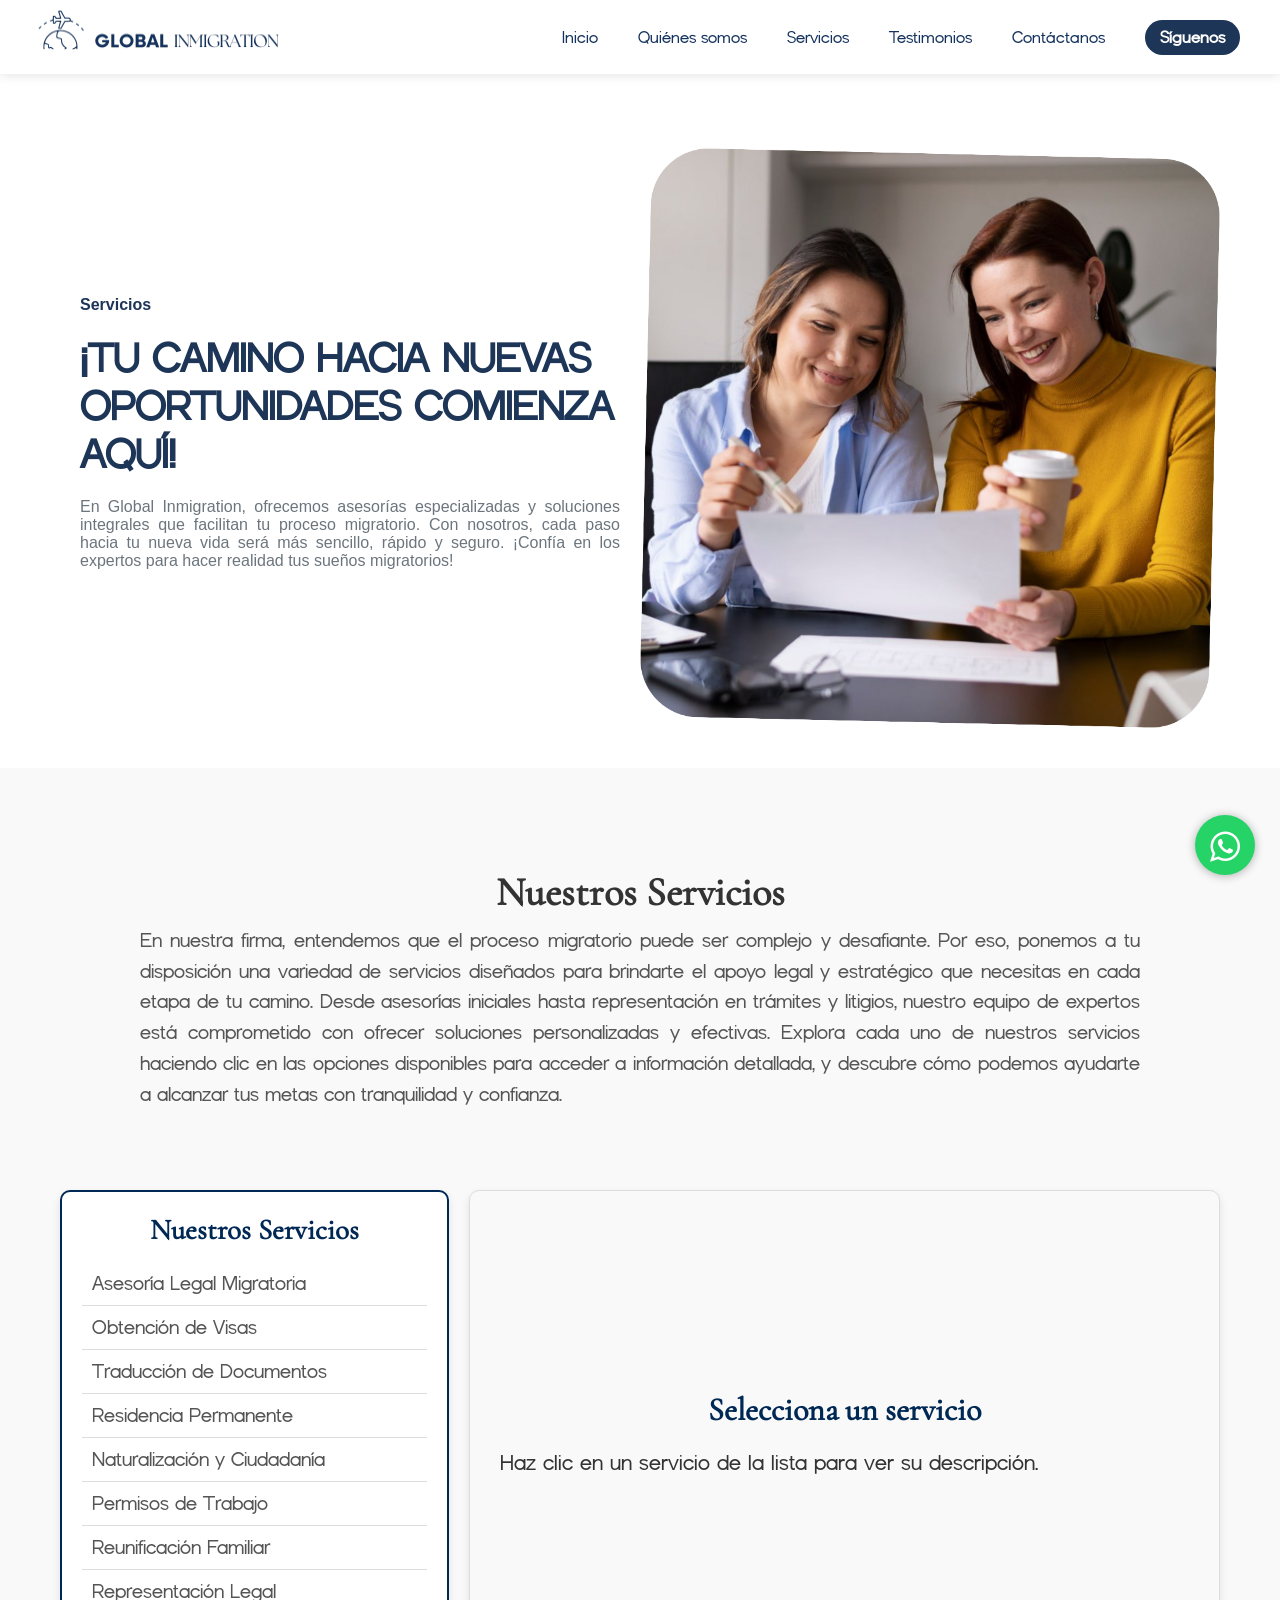
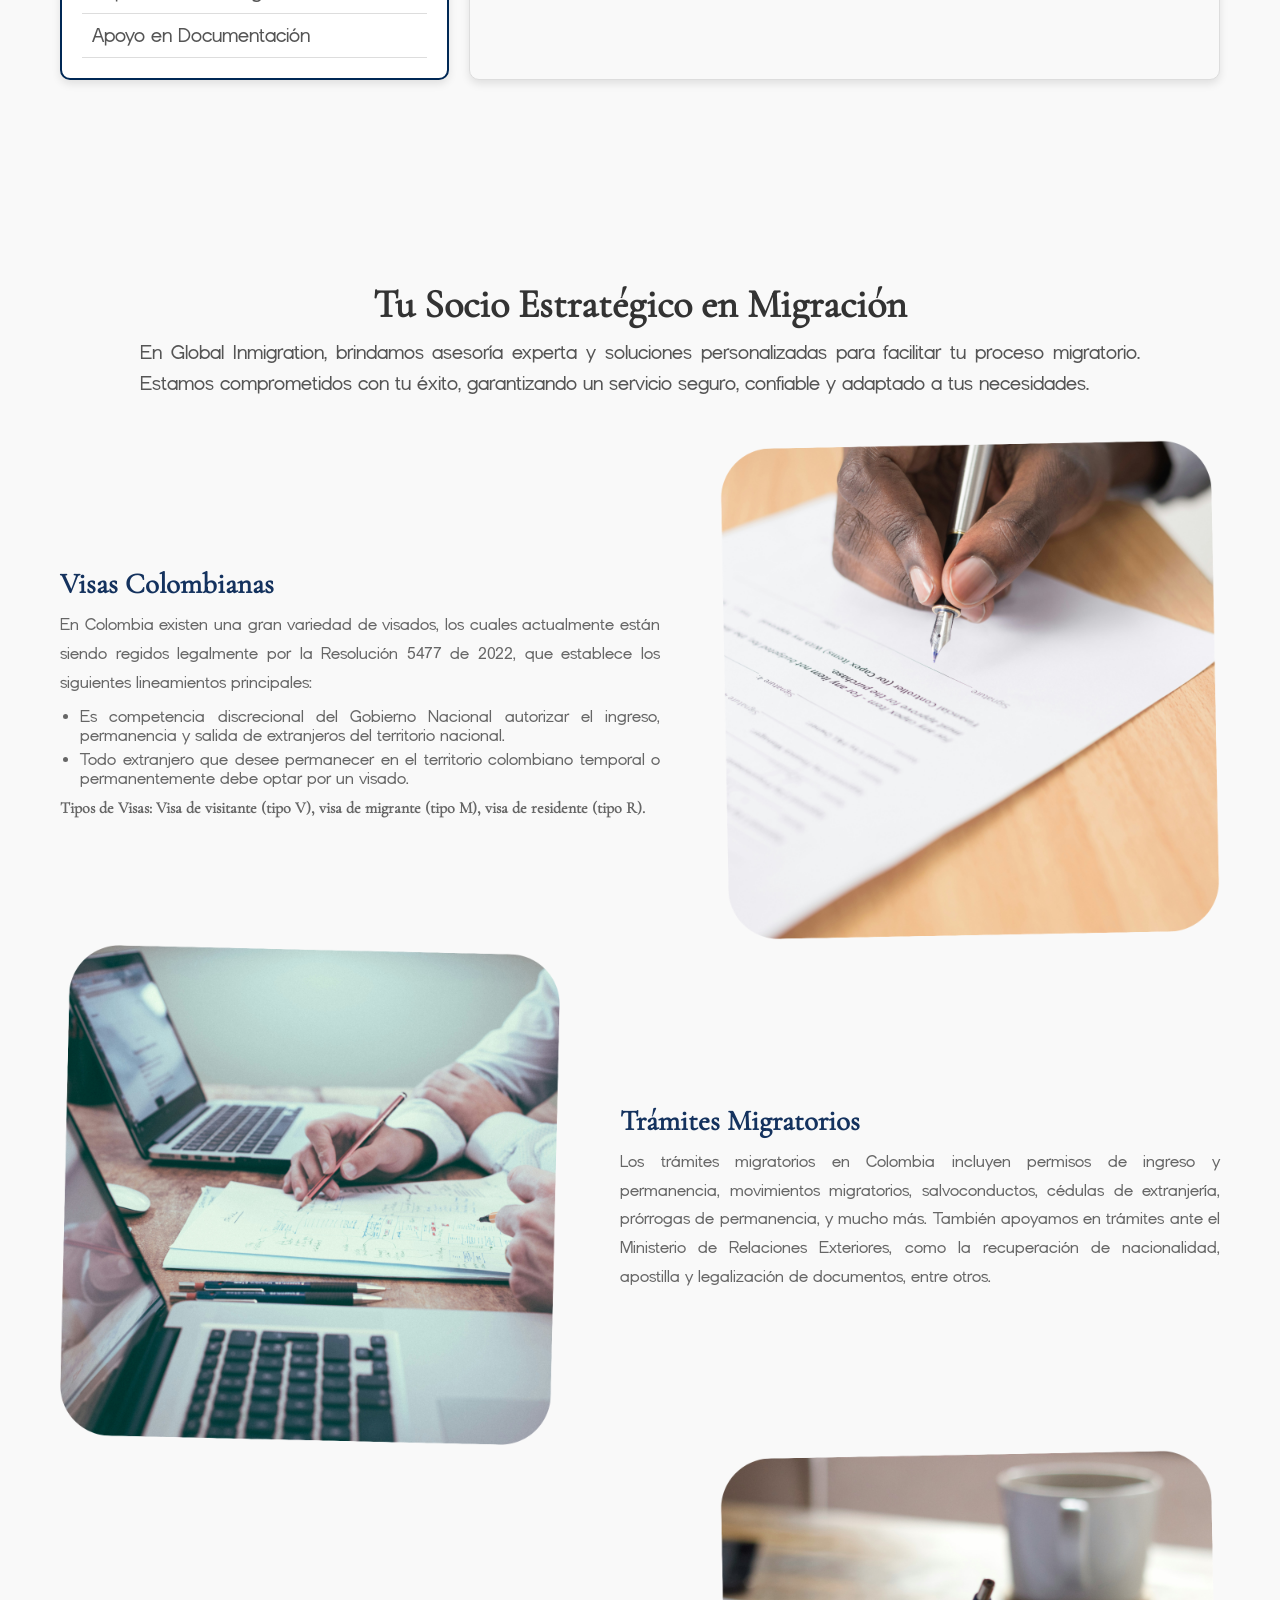
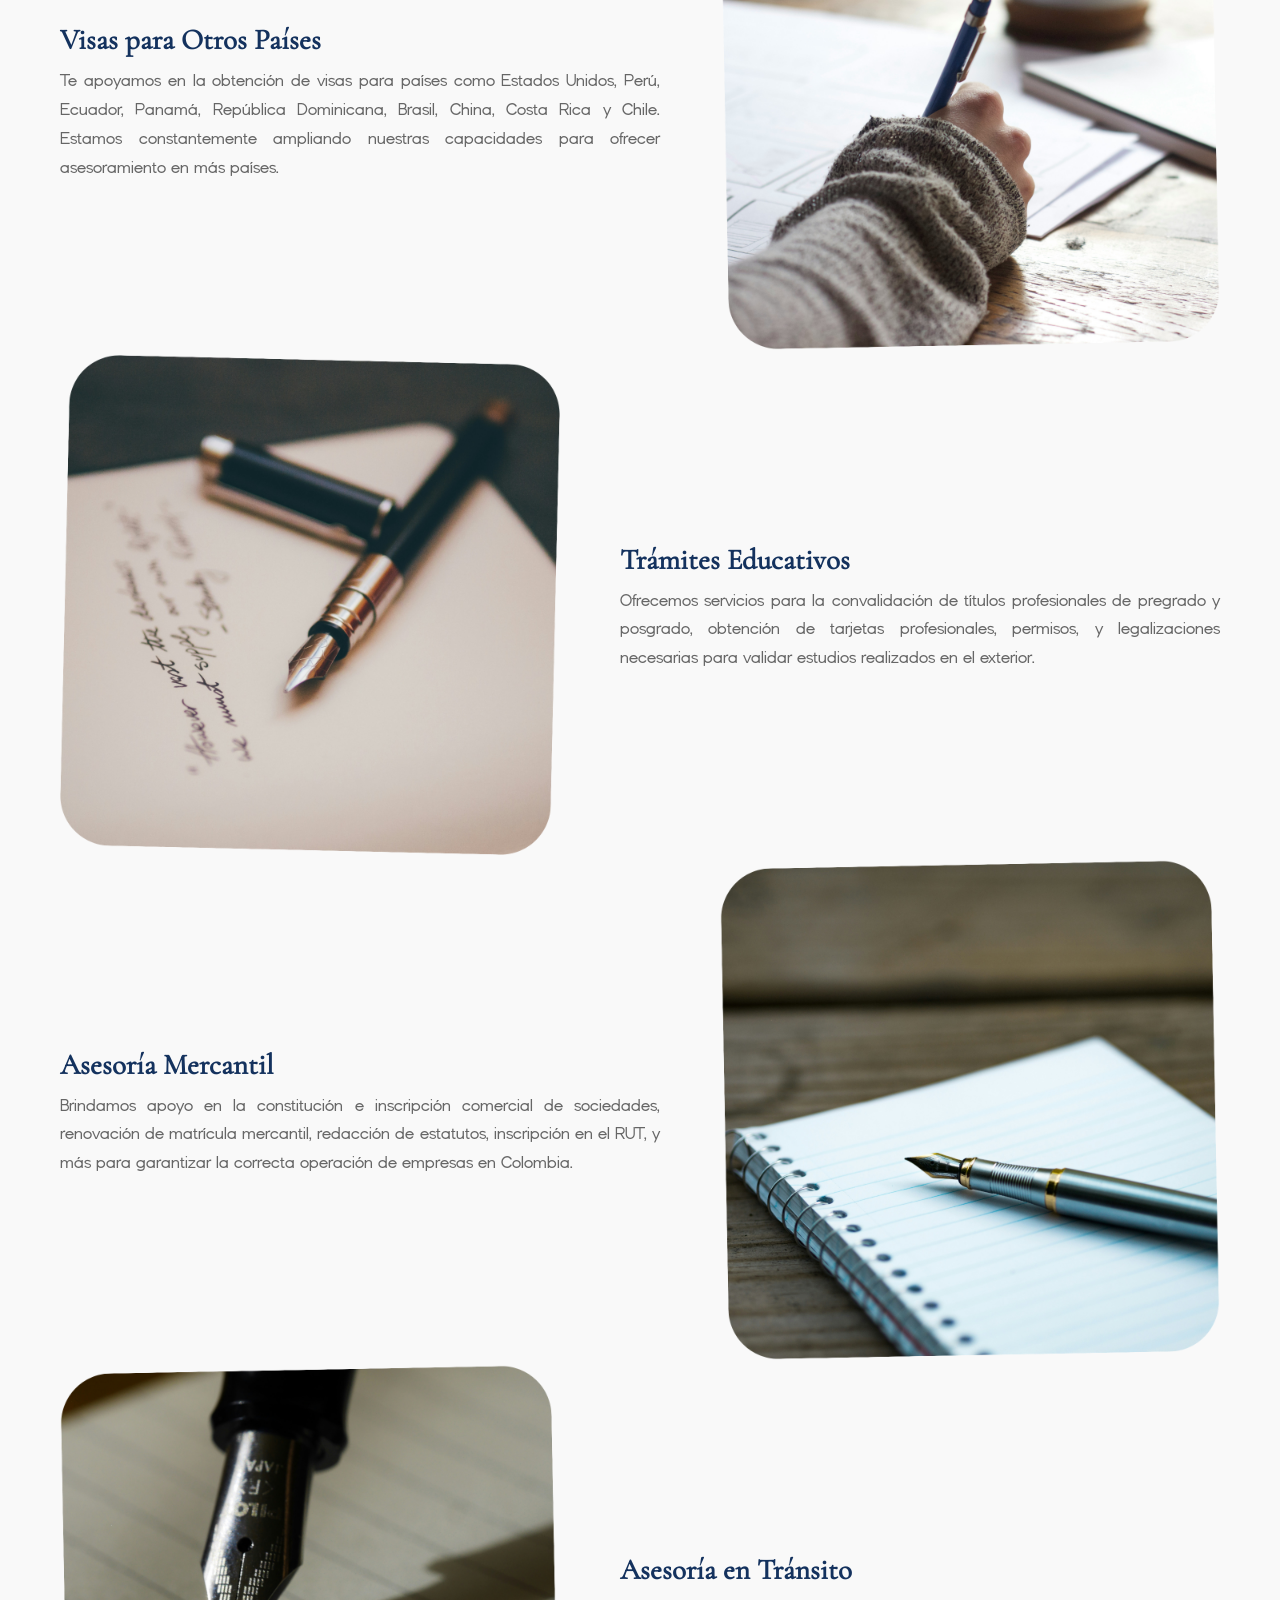
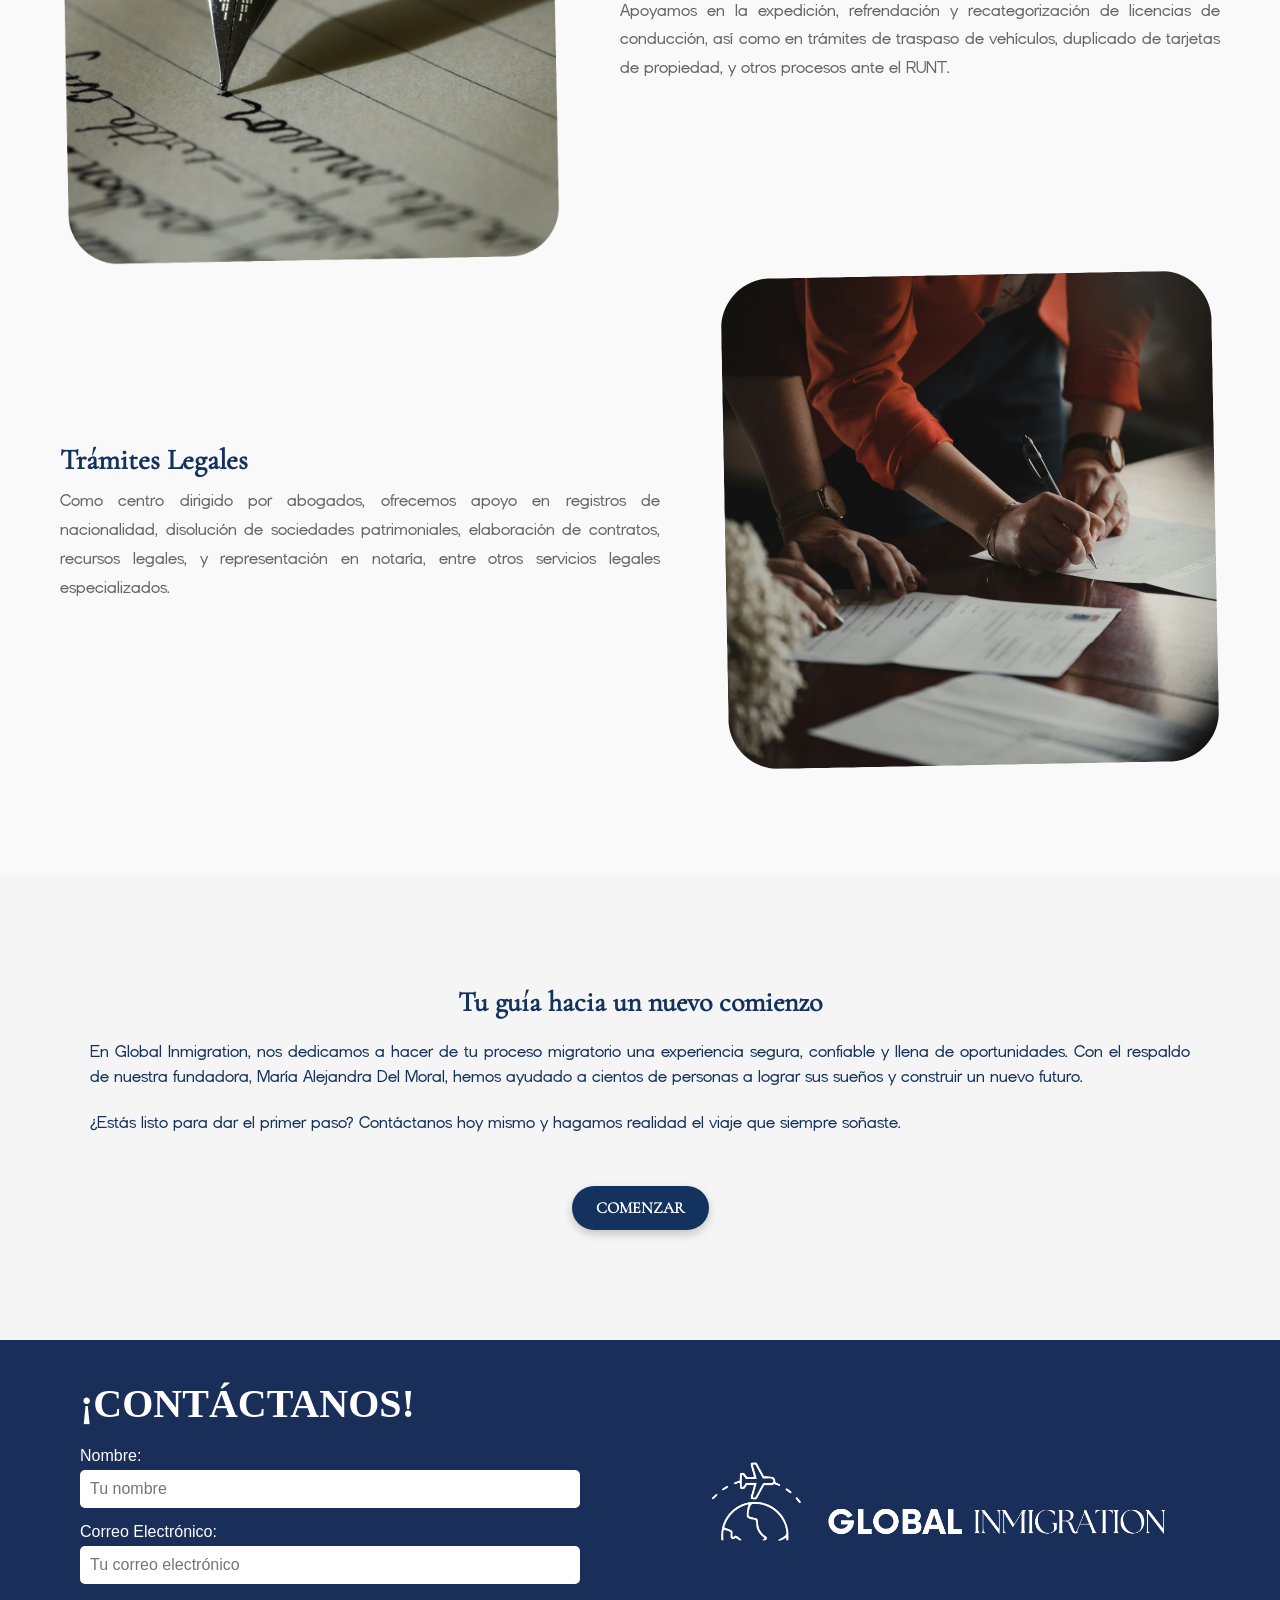
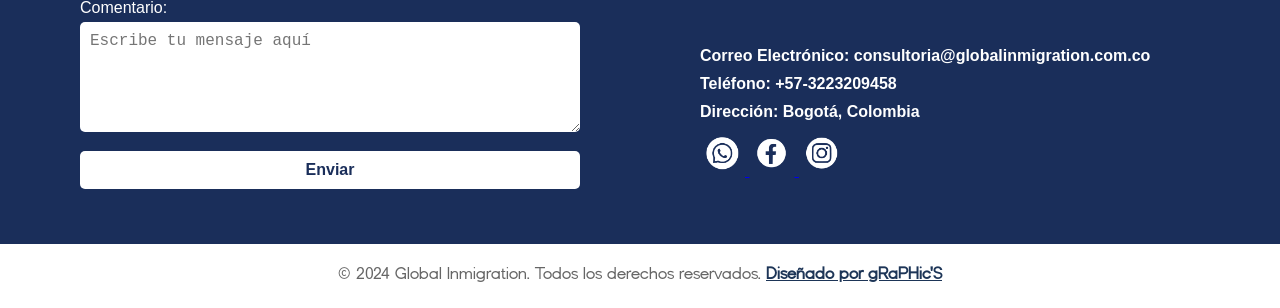
==== commit f65c815c: "Add files via upload" ====
--- a/GLOBAL-IMIGRATION-main-front/servicio.html
+++ b/GLOBAL-IMIGRATION-main-front/servicio.html
@@ -3,18 +3,22 @@
 <head>
     <meta charset="UTF-8">
     <meta name="viewport" content="width=device-width, initial-scale=1.0">
-    <title>Global Imigration</title>
+    <title>Servicios | Global Imigration</title>
     <link rel="stylesheet" href="./assets/servicio.css">
     <link rel="stylesheet" href="./assets/ws.css">
     <link rel="stylesheet" href="https://maxcdn.bootstrapcdn.com/font-awesome/4.5.0/css/font-awesome.min.css">
+    <link rel="icon" href="./assets/img/favicon-global.ico" type="image/x-icon">
 </head>
 <body>
     <header>
         <nav class="navbar">
             <!-- Logo -->
             <div class="logo">
-                <img href="./index.html" src="./assets/img/Logo.png" alt="Logo de Global Migration">
-            </div>
+                <a href="./index.html">
+                    <img src="./assets/img/Logo.png" alt="Logo de Global Inmigration">
+                </a>
+            </div>
+            
     
             <!-- Icono del menú hamburguesa -->
             <div class="menu-icon" id="menu-icon">
@@ -58,31 +62,26 @@
     <!-- Sección de Inicio -->
     <section class="hero">
         <div class="hero-content-custom">
-            <h3>¡Tu Camino hacia Nuevas Oportunidades Comienza Aquí!</h3>
-            <h1>Servicios</h1>
+            <h3>Servicios</h3>
+            <h1>¡TU CAMINO HACIA NUEVAS OPORTUNIDADES COMIENZA AQUÍ!</h1>
             <div class="extra-text-bottom">
-                En Global Migration, ofrecemos asesorías especializadas y soluciones integrales que facilitan tu proceso migratorio. Con nosotros, cada paso hacia tu nueva vida será más sencillo, rápido y seguro. ¡Confía en los expertos para hacer realidad tus sueños migratorios!
-
+                En Global Inmigration, ofrecemos asesorías especializadas y soluciones integrales que facilitan tu proceso migratorio. Con nosotros, cada paso hacia tu nueva vida será más sencillo, rápido y seguro. ¡Confía en los expertos para hacer realidad tus sueños migratorios!
             </div>
         </div>
         <div class="hero-image">
             <img src="assets/img/servicionew1.png" alt="Avión y globo representando migración">
         </div>
     </section>
-    <br></br>
-    <br></br>
-  
-    <section id="nuestros-servicios" class="services-section">
+    
+    <section id="nuestros-servicios" class="about-section">
         <!-- Título y descripción general -->
-        <div class="services-intro">
+        <div class="container">
             <h2 class="section-title">Nuestros Servicios</h2>
             <p class="section-description">
-                Explora la variedad de servicios que ofrecemos para facilitar tu proceso migratorio. Haz clic en cada servicio para obtener más información detallada.
+                En nuestra firma, entendemos que el proceso migratorio puede ser complejo y desafiante. Por eso, ponemos a tu disposición una variedad de servicios diseñados para brindarte el apoyo legal y estratégico que necesitas en cada etapa de tu camino. Desde asesorías iniciales hasta representación en trámites y litigios, nuestro equipo de expertos está comprometido con ofrecer soluciones personalizadas y efectivas. Explora cada uno de nuestros servicios haciendo clic en las opciones disponibles para acceder a información detallada, y descubre cómo podemos ayudarte a alcanzar tus metas con tranquilidad y confianza.
             </p>
-        </div>
-        <br></br>
-        <br></br>
-        <div class="container">
+            <br></br>
+            <br></br>
             <!-- Contenedor general -->
             <div class="services-wrapper">
                 <!-- Lista de servicios (lado izquierdo) -->
@@ -107,8 +106,8 @@
                 </div>
             </div>
         </div>
-        <br></br>
-    </section>
+    </section>
+    
     
     
     <script>
@@ -169,7 +168,7 @@
             <h2 class="section-title">Tu Socio Estratégico en Migración</h2>
             <!-- Descripción corta -->
             <p class="section-description">
-                En Global Migration, brindamos asesoría experta y soluciones personalizadas para facilitar tu proceso migratorio. Estamos comprometidos con tu éxito, garantizando un servicio seguro, confiable y adaptado a tus necesidades.
+                En Global Inmigration, brindamos asesoría experta y soluciones personalizadas para facilitar tu proceso migratorio. Estamos comprometidos con tu éxito, garantizando un servicio seguro, confiable y adaptado a tus necesidades.
             </p>
             <br></br>
     
@@ -273,21 +272,19 @@
     </section>
     
     
-    <section id="nuestra-fundadora" class="founder-section">
+    <section id="cta-global" class="founder-section">
         <div class="container">
-            <!-- Contenedor de la tarjeta -->
             <div class="card-wrapper">
-                <!-- Texto a la derecha -->
                 <div class="card-text">
                     <h3>Tu guía hacia un nuevo comienzo</h3>
                     <p>
-                        En Global Migration, estamos comprometidos con hacer de tu proceso migratorio una experiencia tranquila, segura y llena de oportunidades. Bajo la dirección de nuestra fundadora, María Alejandra Del Moral, hemos ayudado a innumerables personas a alcanzar sus sueños y construir un futuro en el país que desean.
-                    </p>
-                    <p>
-                        ¿Qué esperas para comenzar ese viaje que siempre soñaste? Contáctanos y hagamos tus sueños realidad.
-                    </p>
-                    <br></br>
-                    <a href="https://www.instagram.com/globalinmigration.2018/" class="btn-primary">Empecemos</a>
+                        En Global Inmigration, nos dedicamos a hacer de tu proceso migratorio una experiencia segura, confiable y llena de oportunidades. Con el respaldo de nuestra fundadora, María Alejandra Del Moral, hemos ayudado a cientos de personas a lograr sus sueños y construir un nuevo futuro.
+                    </p>
+                    <p>
+                        ¿Estás listo para dar el primer paso? Contáctanos hoy mismo y hagamos realidad el viaje que siempre soñaste.
+                    </p>
+                    <br>
+                    <a href="https://www.instagram.com/globalinmigration.2018/" class="btn-primary">COMENZAR</a>
                 </div>
             </div>
         </div>
@@ -295,7 +292,7 @@
 
     <section id="footer">
         <div id="contac">
-            <h2>¡CONTACTANOS!</h2>
+            <h2>¡CONTÁCTANOS!</h2>
             <form action="#" method="post">
                 <label for="nombre">Nombre:</label>
                 <input type="text" id="nombre" name="nombre" placeholder="Tu nombre" required>
@@ -310,7 +307,7 @@
             </form>
         </div>
         <div class="info">
-            <img src="./assets/img/global-logo-blanco.png" alt="Global Migration" class="logob">
+            <img src="./assets/img/global-logo-blanco.png" alt="Global Inmigration" class="logob">
             <h4>Correo Electrónico: consultoria@globalinmigration.com.co</h4>
             <h4>Teléfono: +57-3223209458</h4>
             <h4>Dirección: Bogotá, Colombia</h4>
@@ -332,7 +329,7 @@
     <!-- Nueva sección con fondo blanco para el copyright -->
     <section id="footer-copyright">
         <div class="footer-content">
-            <p>&copy; 2024 Global Migration. Todos los derechos reservados. <a href="https://www.instagram.com/graphics.its/" target="_blank">Diseñado por gRaPHic'S</a></p>
+            <p>&copy; 2024 Global Inmigration. Todos los derechos reservados. <a href="https://www.instagram.com/graphics.its/" target="_blank">Diseñado por gRaPHic'S</a></p>
         </div>
     </section>
 
--- a/GLOBAL-IMIGRATION-main-front/assets/servicio.css
+++ b/GLOBAL-IMIGRATION-main-front/assets/servicio.css
@@ -18,14 +18,15 @@
     margin-left: 155px;
 }
 
+/* Navbar fija */
 .navbar {
-    display: flex;
-    justify-content: space-between;
-    align-items: center;
-
-    background-color: #fff;
-    border-bottom: 1px solid #ccc;
-    font-family: parrafos;
+    position: fixed; /* Hace que la barra de navegación quede fija en la parte superior */
+    top: 0; /* Fija la posición superior */
+    left: 0;
+    width: 100%; /* Asegura que ocupe todo el ancho de la pantalla */
+    z-index: 1000; /* Garantiza que esté por encima del resto del contenido */
+    background-color: #ffffff; /* Fondo blanco para mayor claridad */
+    box-shadow: 0 2px 10px rgba(0, 0, 0, 0.1); /* Sombra opcional para separarla visualmente */
 }
 .logo {
     display: flex;
@@ -535,6 +536,8 @@
     margin: 0;
     padding: 0;
     color: #1d3557;
+    margin-top: 70px; /* Asegura que el contenido no quede detrás de la navbar fija */
+
   }
   
   header {
@@ -599,8 +602,8 @@
   }
   
   .hero-content-custom {
-    max-width: 50%;
-    padding-left: 50px; /* Ajusta este valor según necesites */
+    flex: 1;
+    padding: 20px;
 }
   
   .hero-content-custom h1 {
@@ -741,14 +744,10 @@
 /* Estilos de la tarjeta */
 .card-wrapper {
     display: flex;
-    flex-wrap: wrap;
+    flex-direction: column;
     align-items: center;
-    background-color: #fff;
-    box-shadow: 0 4px 8px rgba(0, 0, 0, 0.1);
-    border-radius: 15px;
-    overflow: hidden;
-    max-width: 1000px;
-    margin: 0 auto;
+    padding: 10px; /* Agregar espacio interno */
+    margin: 0 auto; /* Centrar el contenedor */
 }
 
 .card-image {
@@ -807,15 +806,10 @@
 /* Tarjeta de contacto */
 .card-wrapper {
     display: flex;
-    flex-wrap: wrap;
-    gap: 20px;
-    justify-content: space-between;
-    background-color: #fff;
-    box-shadow: 0 4px 8px rgba(0, 0, 0, 0.1);
-    border-radius: 15px;
-    padding: 20px;
-    max-width: 1000px;
-    margin: 0 auto;
+    flex-direction: column;
+    align-items: center;
+    padding: 10px; /* Agregar espacio interno */
+    margin: 0 auto; /* Centrar el contenedor */
 }
 
 /* Información de contacto */
@@ -1100,7 +1094,7 @@
 .hero-content-custom h1 {
     font-size: 2.5em; /* Ajuste del tamaño del título */
     color: #1d3557; /* Color del título */
-    text-align: justify; /* Justifica el texto */
+    text-align: left; /* Justifica el texto */
     margin: 20px 0; /* Margen para separación superior/inferior */
 }
 
@@ -1131,15 +1125,13 @@
 
 /* Imagen */
 .hero-image {
-    max-width: 40%; /* Ocupa el 40% del ancho disponible */
-}
-
-.hero-image img {
-    max-width: 100%; /* Imagen adaptada al contenedor */
-    height: auto; /* Escala proporcional */
-    border-radius: 10px; /* Bordes redondeados */
-    padding: 10px; /* Espaciado interno */
-}
+    flex: 1;
+    display: flex;
+    justify-content: flex-end;
+    align-items: center;
+}
+
+
 
 .text-content ul {
     color: #666; /* Color gris para el texto */
@@ -1364,3 +1356,383 @@
         top: -8px;
     }
 }
+
+
+
+/* Estilos para pantallas pequeñas (móviles) */
+@media (max-width: 768px) {
+    .nav-links {
+        display: none;
+        width: 100%;
+        flex-direction: column;
+        align-items: center;
+        background-color: #fff;
+        position: absolute;
+        top: 70px;
+        left: 0;
+        padding: 20px;
+        z-index: 1000;
+        box-shadow: 0 2px 10px rgba(0, 0, 0, 0.1);
+    }
+
+    .nav-links li {
+        margin: 15px 0;
+    }
+
+    /* Mostrar el icono del menú hamburguesa */
+    .menu-icon {
+        display: flex;
+    }
+
+    .menu-icon.open .bar:nth-child(1) {
+        transform: rotate(45deg);
+        position: relative;
+        top: 8px;
+    }
+
+    .menu-icon.open .bar:nth-child(2) {
+        opacity: 0;
+    }
+
+    .menu-icon.open .bar:nth-child(3) {
+        transform: rotate(-45deg);
+        position: relative;
+        top: -8px;
+    }
+
+    footer {
+        margin: 0; /* Elimina márgenes extra */
+        padding: 20px 15px; /* Espaciado interno (ajústalo si es necesario) */
+        width: 100%; /* Asegura que ocupe todo el ancho */
+        box-sizing: border-box; /* Incluye padding y border en el tamaño total */
+    }
+}
+
+@media (max-width: 435px) {
+    footer {
+        margin: 0 !important; /* Elimina márgenes conflictivos */
+        font-size: 11px !important; /* Ajusta el tamaño de la fuente */
+        text-align: center !important; /* Centra el contenido */
+        background-color: #f9f9f9; /* Color de fondo claro para pruebas */
+        width: 100% !important; /* Asegura que el footer ocupe todo el ancho */
+        box-sizing: border-box !important; /* Controla el modelo de caja */
+        padding: 5px 8px !important; /* Ajuste de padding más pequeño */
+        max-height: 600px !important; /* Evita que el footer se sobrepase */
+        height: auto !important; /* Altura automática */
+        overflow-x: auto !important; /* Permite desplazamiento horizontal */
+        position: relative; /* Asegura que no se solape con otros elementos */
+        z-index: 10; /* Asegura que el footer se muestre sobre otros elementos */
+    }
+
+    footer p, footer a {
+        font-size: 10px !important; /* Ajusta el tamaño de los enlaces y párrafos */
+        line-height: 1.4; /* Aumenta el espacio entre las líneas de texto */
+        margin: 0 !important; /* Elimina márgenes extra */
+    }
+
+    footer img {
+        max-width: 80px; /* Ajusta el tamaño del logo */
+        height: auto; /* Mantiene la proporción del logo */
+    }
+
+    footer > * {
+        max-width: 100%; /* Asegura que los elementos no se desborden */
+        box-sizing: border-box; /* Controla el modelo de caja para evitar desbordes */
+        margin: 0;
+        padding: 0;
+        word-wrap: break-word; /* Asegura que las palabras no se desborden */
+    }
+
+    footer a {
+        font-size: 10px !important; /* Ajuste del tamaño de los enlaces */
+        margin: 0 !important; /* Evita márgenes sobrantes en los enlaces */
+        display: inline-block; /* Asegura que los enlaces no rompan el flujo */
+    }
+
+    /* Asegura que los contenedores dentro del footer no se desborden */
+    footer .container {
+        width: 100%;
+        box-sizing: border-box;
+    }
+
+    #footer {
+        font-size: 11px !important;
+        padding: 5px !important; /* Ajuste del padding en pantallas pequeñas */
+    }
+
+    #footer h2, #footer h4 {
+        font-size: 12px; /* Ajuste del tamaño de los encabezados */
+    }
+
+    #footer input[type="submit"] {
+        width: 100%; /* Asegura que el botón ocupe todo el ancho disponible */
+        padding: 10px;
+    }
+
+    #footer .info img {
+        max-width: 70px; /* Ajusta el tamaño de las imágenes en pantallas pequeñas */
+        height: auto;
+    }
+
+    /* Ajuste del tamaño de los íconos de redes sociales */
+    #footer .ico {
+        width: 30px; /* Ajusta el tamaño de los íconos */
+        height: auto;
+    }
+
+    /* Centrado de los íconos de redes sociales */
+    #footer .info a {
+        display: inline-block;
+        margin: 10px; /* Espacio entre los íconos */
+    }
+
+    /* Centrado para el contenedor de contacto */
+    #footer #contac {
+        text-align: center; /* Centra el texto */
+        margin-bottom: 20px; /* Ajusta el espacio entre el formulario y otros elementos */
+    }
+
+    /* Asegura que el título "¡CONTACTANOS!" esté centrado */
+    #footer #contac h2 {
+        font-size: 30px !important; /* Ajusta el tamaño de fuente para pantallas pequeñas */
+        margin: 20px 0;
+        text-align: center; /* Centrado explícito */
+    }
+
+    /* Centrado para la imagen del logo de Global */
+    #footer .info {
+        text-align: center; /* Centra los elementos dentro de este contenedor */
+        margin-top: 10px; /* Ajusta el margen superior si es necesario */
+    }
+
+    /* Asegura que el logo no esté demasiado pequeño */
+    #footer .logob {
+        max-width: 300px !important; /* Aumenta aún más el tamaño máximo del logo */
+        height: auto !important; /* Mantiene la proporción del logo */
+        margin-bottom: 10px !important; /* Ajusta el espacio debajo del logo */
+    }
+
+    
+
+    /* Centrado de los íconos de redes sociales */
+    #footer .info a {
+        display: inline-block;
+        margin: 10px; /* Espacio entre los íconos */
+    }
+}
+
+
+@media (max-width: 435px) {
+    .hero {
+        display: flex;
+        flex-direction: column;
+        align-items: center; /* Centra todo horizontalmente */
+        justify-content: center; /* Centra todo verticalmente */
+        text-align: center; /* Centra el texto */
+        padding: 20px;
+        box-sizing: border-box;
+    }
+
+    .hero-content-custom {
+        width: 100%; /* Usa el ancho completo */
+        max-width: 320px; /* Evita que el texto sea demasiado ancho */
+        margin: 0 auto; /* Centra el bloque */
+    }
+
+    .hero-content-custom h3 {
+        font-size: 16px;
+        margin-bottom: 8px;
+    }
+
+    .hero-content-custom h1 {
+        font-size: 24px;
+        line-height: 1.3; /* Espaciado adecuado */
+        font-weight: bold;
+        margin-bottom: 10px;
+    }
+
+    .extra-text-bottom {
+        font-size: 14px;
+        margin-bottom: 20px;
+    }
+
+    .custom-button {
+        display: inline-block;
+        text-decoration: none;
+        background-color: #14325e;
+        color: #fff;
+        padding: 10px 20px;
+        border-radius: 5px;
+        font-size: 14px;
+        text-align: center;
+    }
+
+    .hero-image {
+        margin-top: 20px;
+        display: flex;
+        justify-content: center;
+    }
+
+    .hero-image img {
+        width: 100%;
+        max-width: 300px;
+    }
+}
+
+/* Estilos para la sección Quienes Somos */
+/* Ajustes específicos para móviles (425px y menos) */
+@media (max-width: 435px) {
+    .card-wrapper {
+        display: flex;
+        flex-direction: column;
+        align-items: center;
+        padding: 10px; /* Agregar espacio interno */
+        margin: 0 auto; /* Centrar el contenedor */
+    }
+
+    .card-wrapper .card-text {
+        width: 100%; /* Ocupar el ancho completo */
+        max-width: 100%; /* Evita que el texto se recorte */
+        text-align: center; /* Centrar texto */
+        margin: 0; /* Eliminar márgenes negativos */
+        padding: 15px;
+        background-color: rgba(255, 255, 255, 0.9);
+        border-radius: 10px;
+        box-shadow: 0px 4px 10px rgba(0, 0, 0, 0.1);
+    }
+
+    .card-wrapper .card-text h3 {
+        font-size: 18px;
+        margin-bottom: 10px;
+    }
+
+    .card-wrapper .card-text p {
+        font-size: 14px;
+        line-height: 1.5; /* Mejor legibilidad */
+        margin-bottom: 10px;
+    }
+
+    .card-wrapper .btn-primary {
+        display: inline-block;
+        padding: 10px 20px;
+        font-size: 14px;
+        text-decoration: none;
+ 
+        border-radius: 5px;
+        margin-top: 10px; /* Separar el botón del texto */
+    }
+}
+
+
+/* Estilos para la sección Quienes Somos */
+@media (max-width: 435px) {
+    /* Estilos para la sección Quienes Somos */
+    #quienes-somos-nuevo .container {
+        padding: 20px;
+    }
+
+    /* Título central */
+    #quienes-somos-nuevo .section-title {
+        font-size: 24px;
+        text-align: center;
+        margin-bottom: 20px;
+    }
+
+    /* Descripción corta */
+    #quienes-somos-nuevo .section-description {
+        font-size: 16px;
+        text-align: center;
+        margin-bottom: 20px;
+    }
+
+    /* Content Wrapper */
+    .content-wrapper {
+        display: flex;
+        flex-direction: column;
+        align-items: center;
+        justify-content: center;
+        margin-bottom: 20px;
+    }
+
+    .content-wrapper.reverse-layout {
+        flex-direction: column-reverse;
+    }
+
+    .text-content {
+        text-align: center;
+        width: 100%;
+        max-width: 320px;
+        margin-bottom: 20px;
+    }
+
+    .text-content h3 {
+        font-size: 20px;
+        margin-bottom: 10px;
+    }
+
+    .text-content p {
+        font-size: 14px;
+        margin-bottom: 10px;
+    }
+
+    .text-content .call-to-action {
+        font-size: 14px;
+        margin-bottom: 20px;
+    }
+
+    .custom-button {
+        display: inline-block;
+        text-decoration: none;
+        padding: 10px 20px;
+        border-radius: 5px;
+        font-size: 14px;
+        text-align: center;
+    }
+
+    /* Imagen */
+    .image-content {
+        display: flex;
+        justify-content: center;
+        width: 100%;
+    }
+
+    .image-content img {
+        width: 100%;
+        max-width: 300px;
+    }
+}
+
+
+
+
+/* Adaptación para pantallas pequeñas */
+@media (max-width: 435px) {
+    .services-wrapper {
+        flex-direction: column; /* Coloca los cuadros en vertical */
+        gap: 10px;
+    }
+
+    .service-detail {
+        order: 1; /* Asegura que service-detail aparezca arriba */
+        text-align: center;
+    }
+
+    /* Ajuste del tamaño de letra para service-detail */
+    .service-detail h3 {
+        font-size: 1.2rem; /* Tamaño más pequeño para el título */
+    }
+
+    .service-detail p {
+        font-size: 0.9rem; /* Tamaño más pequeño para la descripción */
+        line-height: 1.4; /* Mejor separación de líneas */
+    }
+
+    .services-list {
+        order: 2; /* services-wrapper abajo */
+    }
+
+    .services-list li {
+        font-size: 0.9rem; /* Ajuste de tamaño para mejor visibilidad */
+        text-align: center;
+    }
+}
